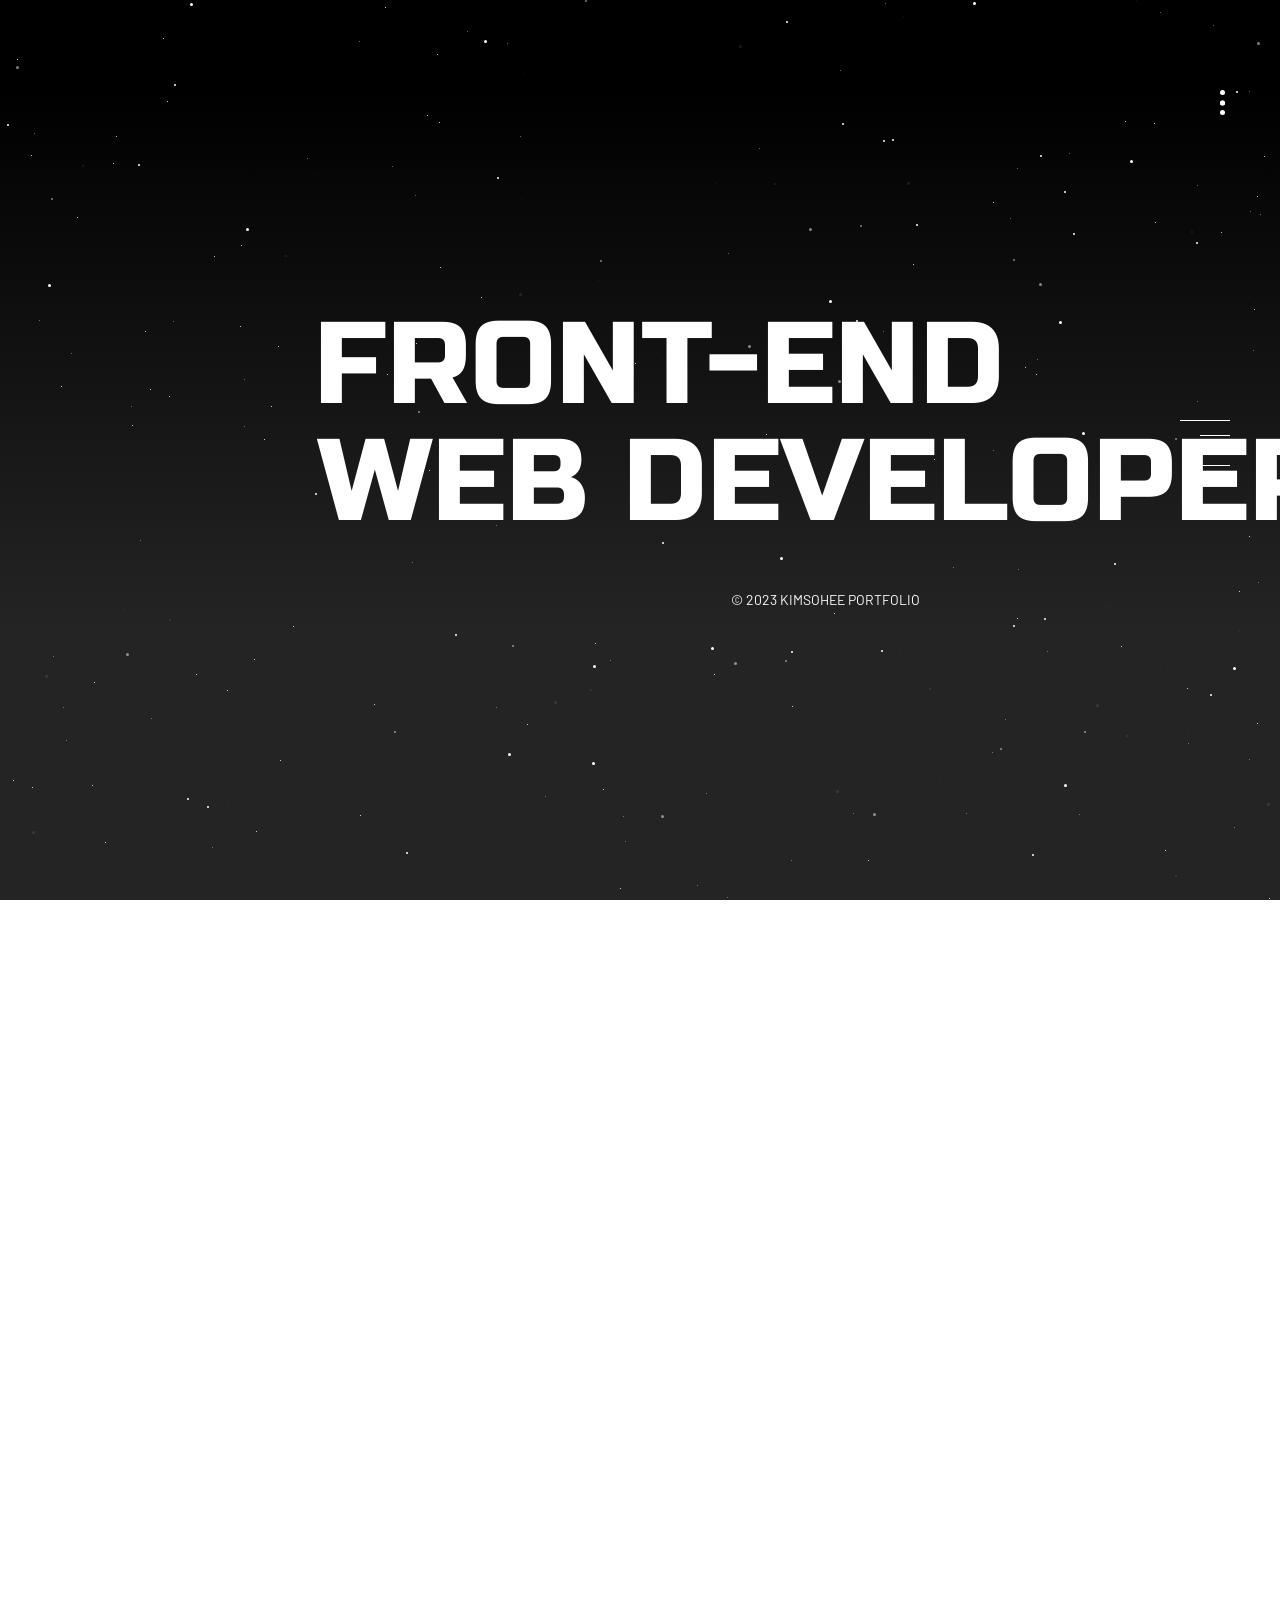
==== index.html @ bf1a57e4 "Add files via upload" ====
<!DOCTYPE html>
<html lang="ko">

<head>
    <meta charset="UTF-8">
    <meta http-equiv="X-UA-Compatible" content="IE=edge">
    <meta name="viewport" content="width=device-width, initial-scale=1.0">
    <title>김소희 포트폴리오 2023</title>

    <link rel="stylesheet" href="./css/common.css">
    <link rel="stylesheet" href="./css/slick.css">
    <link rel="stylesheet" href="./css/jquery.fullpage.min.css">
    <link rel="stylesheet" href="./css/keyframe.css">
    <link rel="stylesheet" href="./css/portfolio.css">

    <script src="./js/jquery-1.12.4.min.js"></script>
    <script src="./js/jquery.fullpage.min.js"></script>
    <script src="./js/slick.min.js"></script>
    <script src="./js/portfolio.js"></script>


</head>

<body>
    <header class="header">
        <!-- <h1><a href="#main">2023 WEB PORTFOLIO</a></h1> -->
    </header>
    <nav class="gnb">
        <ul>
            <li><a href="#main">main</a></li>
            <li><a href="#portfolio01">menu01</a></li>
            <li><a href="#portfolio02">menu02</a></li>
            <li><a href="#portfolio03">menu03</a></li>
        </ul>
    </nav>
    <div class="waveDiv animation-wave">
        <div class="wave-content-wrapper first-wave">
            <div class="wave-image first-image"
                style="background-image: url('https://www.yudiz.com/codepen/wave-animation/first-wave.png')">
            </div>
        </div>
        <div class="wave-content-wrapper second-wave">
            <div class="wave-image second-image"
                style="background-image: url('https://www.yudiz.com/codepen/wave-animation/second-wave.png')">
            </div>
        </div>
        <div class="wave-content-wrapper third-wave">
            <div class="wave-image third-image"
                style="background-image: url('https://www.yudiz.com/codepen/wave-animation/third-wave.png')">
            </div>
        </div>
    </div>
    <div class="constelacao"></div>
    <div class="lua">
        <div class="textura"></div>
    </div>

    <div class="chuvaMeteoro"></div>
    <main class="main">
        <div class="section sec01">
            <div class="box">
                <svg viewBox="0 0 1320 300">
                    <text x="37%" y="20%" dy=".35em" text-anchor="middle">
                        front-end
                    </text>
                    <text x="50%" y="60%" dy=".35em" text-anchor="middle">
                        web developer
                    </text>
                </svg>
                <div class="slogan">
                    &copy; 2023 KIMSOHEE PORTFOLIO
                </div>
            </div>
        </div>
        <div class="section pf01">
            <div class="slide pf_s">
                <div class="container">
                    <div class="b_left">
                        <div class="mokup">
                            <img src="./img/mokup01.png" alt="">
                        </div>
                        <div class="homepage">
                            <div class="case">
                                <img src="./img/posco.jpeg" alt="">
                            </div>
                        </div>
                    </div>
                    <div class="b_right">
                        <div class="desc">
                            <strong class="num_one">1</strong>
                            <h3 class="site_01">POSCOENC</h3>
                            <P>포스코건설 </P>
                            <dl>
                                <dt>TYPE</dt>
                                <dd>Standard Web</dd>
                                <dt>SKILL</dt>
                                <dd>HTML, CSS, JQUERY</dd>
                                <dt>FONT</dt>
                                <dd>Noto Sans, Roboto</dd>
                                <dt>기여도</dt>
                                <dd>개인작업 100%</dd>
                            </dl>
                        </div>
                        <div class="view">
                            <a href="http://devheee0.dothome.co.kr/" target="_blank">
                                <button> VIEW ON WEB</button></a>
                        </div>
                    </div>
                </div>
            </div>
            <div class="slide pf_s">
                <div class="container">
                    <div class="b_left">
                        <div class="mokup">
                            <img src="./img/mokup01.png" alt="">
                        </div>
                        <div class="homepage">
                            <div class="case">
                                <img src="./img/shinsegae.png" alt="">
                            </div>
                        </div>
                    </div>
                    <div class="b_right">
                        <div class="desc">
                            <strong>2</strong>
                            <h3 class="site_02">SHINSEGAE</h3>
                            <P>신세계 CENTUM CITY</P>
                            <dl>
                                <dt>TYPE</dt>
                                <dd>Standard Web</dd>
                                <dt>SKILL</dt>
                                <dd>HTML, CSS, JQUERY</dd>
                                <dt>FONT</dt>
                                <dd>Noto Sans, Roboto</dd>
                                <dt>기여도</dt>
                                <dd>개인작업 100%</dd>
                            </dl>
                        </div>
                        <div class="view">
                            <a href="https://devheee.github.io/practice05/" target="_blank">
                                <button> VIEW ON WEB</button></a>
                        </div>
                    </div>
                </div>
            </div>
            <div class="slide pf_s">
                <div class="container">
                    <div class="b_left">
                        <div class="mokup">
                            <img src="./img/mokup01.png" alt="">
                        </div>
                        <div class="homepage">
                            <div class="case">
                                <img src="./img/yupdduk.png" alt="">
                            </div>
                        </div>
                    </div>
                    <div class="b_right">
                        <div class="desc">
                            <strong>3</strong>
                            <h3 class="site_03">YUPDDUK</h3>
                            <P>엽기떡볶이</P>
                            <dl>
                                <dt>TYPE</dt>
                                <dd>Standard Web</dd>
                                <dt>SKILL</dt>
                                <dd>HTML, CSS, JQUERY</dd>
                                <dt>FONT</dt>
                                <dd>Noto Sans, Roboto</dd>
                                <dt>기여도</dt>
                                <dd>개인작업 100%</dd>
                            </dl>
                        </div>
                        <div class="view">
                            <a href="http://devheee.dothome.co.kr/" target="_blank">
                                <button> VIEW ON WEB</button></a>
                        </div>
                    </div>
                </div>
            </div>
            <div class="slide pf_s">
                <div class="container">
                    <div class="b_left">
                        <div class="mokup">
                            <img src="./img/mokup01.png" alt="">
                        </div>
                        <div class="homepage">
                            <div class="case">
                                <img src="./img/kcar.png" alt="">
                            </div>
                        </div>
                    </div>
                    <div class="b_right">
                        <div class="desc">
                            <strong>4</strong>
                            <h3 class="site_04">K-CAR</h3>
                            <P>케이카</P>
                            <dl>
                                <dt>TYPE</dt>
                                <dd>Standard Web</dd>
                                <dt>SKILL</dt>
                                <dd>HTML, CSS, JQUERY</dd>
                                <dt>FONT</dt>
                                <dd>Noto Sans, Roboto</dd>
                                <dt>기여도</dt>
                                <dd>개인작업 100%</dd>
                            </dl>
                        </div>
                        <div class="view">
                            <a href="https://devheee.github.io/practice03/" target="_blank">
                                <button> VIEW ON WEB</button></a>
                        </div>
                    </div>
                </div>
            </div>
            <div class="slide pf_s">
                <div class="container">
                    <div class="b_left">
                        <div class="mokup">
                            <img src="./img/mokup01.png" alt="">
                        </div>
                        <div class="homepage">
                            <div class="case">
                                <img src="./img/gudal.png" alt="">
                            </div>
                        </div>
                    </div>
                    <div class="b_right">
                        <div class="desc">
                            <strong>5</strong>
                            <h3 class="site_05">GUDAL</h3>
                            <P>구달</P>
                            <dl>
                                <dt>TYPE</dt>
                                <dd>Standard Web</dd>
                                <dt>SKILL</dt>
                                <dd>HTML, CSS, JQUERY</dd>
                                <dt>FONT</dt>
                                <dd>Noto Sans, Roboto</dd>
                                <dt>기여도</dt>
                                <dd>개인작업 100%</dd>
                            </dl>
                        </div>
                        <div class="view">
                            <a href="https://devheee.github.io/practice14/" target="_blank">
                                <button> VIEW ON WEB</button></a>
                        </div>
                    </div>
                </div>
            </div>

        </div>

        <div class="section sec02">
            <strong>REACT</strong>
            <div class="f_inner">
                <figure>
                    <div class="case">
                        <img src="./img/netflix.png" alt="">
                    </div>
                    <div class="itm over01">
                        <p>넷플릭스</p>
                        <dl>
                            <dt>point</dt>
                            <dd>pagination</dd><br />
                            <dt>SKILL</dt>
                            <dd>REACT</dd><br />
                            <dt>기여도</dt>
                            <dd>개인작업 100%</dd>
                        </dl>
                        <a href="https://devheee.github.io/netflix_/">VIEW ON WEB</a>
                    </div>
                </figure>
                <figure>
                    <div class="case case02">
                        <img src="./img/cosnori.png" alt="">
                    </div>
                    <div class="itm over02">
                        <p>코스노리</p>
                        <dl>
                            <dt>point</dt>
                            <dd>infinite scroll</dd><br />
                            <dt>SKILL</dt>
                            <dd>REACT</dd><br />
                            <dt>기여도</dt>
                            <dd>개인작업 100%</dd>
                        </dl>
                        <a href="https://devheee.github.io/new_shop/">VIEW ON WEB</a>
                    </div>
                </figure>
            </div>

        </div>

        <div class="section sec03">
            <div class="inner">
                <div class="left_box">
                    <div class="pic"></div>
                </div>
                <div class="right_box">
                    <div class="desc">
                        <div class="contact">
                            <strong>p</strong><span><a href="tel:">010-4758-8417</a></span>
                            <strong>m</strong><span><a href="mailto:">thgml1293@hanmail.net</a></span>

                        </div>
                        <div class="education">
                            <strong>education</strong>
                            <span>서울패션전문학교 패션비즈니스과 졸업(2013.03~2015.02)<br />
                                부산 그린컴퓨터 아카데미 프론트엔드 개발자 양성과정 수료(2022.11~2023.04)</span>
                        </div>
                        <div class="certificate">
                            <strong>certificate</strong>
                            <span>컴퓨터 그래픽스 기능사/컴퓨터활용능력 2급</span>
                        </div>
                        <div class="ability">
                            <strong>ability</strong>
                            <span>
                                WEB CODING ( HTML5 / CSS3 / JQUERY / REACT / VUE) , GIT
                                <br />ADOBE ( PHOTO SHOP / ILLUST )

                            </span>
                        </div>
                    </div>
                </div>
            </div>
        </div>

    </main>

    <footer class="footer">
        &copy; hee 2023 portfolio.
    </footer>

    <div class="cover">
        <ul>
            <li><a href="#main">2023 KIMSOHEE PORTFOLIO</a></li>
            <li><a href="#portfolio01">WORK</a></li>
            <li><a href="#portfolio02">WORK_react</a></li>
            <li><a href="#portfolio03">introduce</a></li>
        </ul>
    </div>

    <div class="mopen">
        <button>open</button>
    </div>

    <div class="toTop">
        <a href="#main"></a>
    </div>
</body>

</html>
---- css/common.css ----
@import url(./font.css);
@import url(./reset.css);

.gnb {
    position: fixed;
    inset: 50% 50px auto auto;
    transform: translate(0, -40px);
    z-index: 9999;

    width: 100px;
}

.gnb li {
    font-size: 0;
}

.gnb li a {
    position: relative;
    display: block;
    height: 10px;
    margin: 5px 0;
}

.gnb li a::before {
    content: "";
    position: absolute;
    inset: 50% 0 auto auto;
    height: 1px;
    width: 30px;
    background: #fff;
    transition: 0.5s;
}


.gnb li.on a::before {
    width: 50px;
}

.toTop {
    position: fixed;
    inset: auto 50px 50px auto;
    z-index: 999;
    width: 100px;
    height: 100px;
    cursor: pointer;
}

.mopen {
    position: fixed;
    inset: 85px 50px auto auto;
    z-index: 999;

    width: 15px;
    height: 35px;
    cursor: pointer;

}

.mopen::before,
.mopen::after {
    content: "";
    position: absolute;
    background: #fff;
    height: 5px;
    border-radius: 50%;
}

.mopen::before {
    inset: 5px 5px auto 5px;
}

.mopen::after {
    inset: auto 5px 5px 5px;
}

.mopen button {
    font-size: 0;
    border: none;
    outline: none;
    background: transparent;
}



.mopen button::before,
.mopen button::after {
    content: "";
    position: absolute;
    inset: 50% 5px auto 5px;
    transform: translate(0, -50%);
    background: #fff;
    height: 5px;
    border-radius: 50%;
    transition: 0.5s;
}


.mopen.on::before,
.mopen.on::after {
    opacity: 0;
    transition: 0.5s;
}


.mopen.on button::before {
    border-radius: 0;
    width: 30px;
    transform: translate(-50%, -150%) rotate(45deg);
    transition: 0.5s;
    cursor: pointer;
}

.mopen.on button::after {
    border-radius: 0;
    width: 30px;
    transform: translate(-50%, -150%) rotate(-45deg);
    transition: 0.5s;
    cursor: pointer;
}
---- css/keyframe.css ----
/* css animation */
.waveDiv {
    position: fixed;
    overflow: hidden;
    margin: auto;
    top: 0;
    right: 0;
    bottom: 0;
    left: 0;
    z-index: -999;
}

.wave-content-wrapper {
    height: 100%;
    width: 100%;
    position: fixed;
    inset: 0 0 0 0;
    overflow: hidden;
    bottom: -1px;
    background-image: linear-gradient(to top, #242424 30%, #000 90%);
}

.first-wave {
    z-index: 3;
    opacity: 0.5;
}

.second-wave {
    z-index: 2;
    opacity: 0.75;
}

.third-wave {
    z-index: 1;
}

.wave-image {
    width: 200%;
    height: 100%;
    position: fixed;
    left: 0;
    background-repeat: repeat no-repeat;
    background-position: 0 bottom;
    transform-origin: center bottom;
}

.first-image {
    background-size: 50% 100px;
}

.animation-wave .first-image {
    animation: move-wave 3s;
    -webkit-animation: move-wave 3s;
    -webkit-animation-delay: 2s;
    animation-delay: 2s;
}

.second-image {
    background-size: 50% 120px;
}

.animation-wave .second-image {
    animation: waves 10s linear infinite;
}

.third-image {
    background-size: 50% 140px;
}

.animation-wave .third-image {
    animation: waves 15s linear infinite;
}

@keyframes waves {
    0% {
        transform: translateX(0) scaleY(1);
    }

    50% {
        transform: translateX(-25%) scaleY(0.55);
    }

    100% {
        transform: translateX(-50%) scaleY(1);
    }
}


svg {
    font-family: 'Russo One', sans-serif;
    position: absolute;
    width: 100%;
    height: 100%;
}

svg text {
    text-transform: uppercase;
    animation: stroke 5s forwards alternate;
    stroke-width: 2;
    stroke: #365fa0;
    font-size: 120px;
}

@keyframes stroke {
    0% {
        fill: rgba(72, 138, 20, 0);
        stroke: #ddd;
        stroke-dashoffset: 25%;
        stroke-dasharray: 0 50%;
        stroke-width: 2;
    }

    70% {
        fill: rgba(72, 138, 20, 0);
        stroke: #ddd;
    }

    80% {
        fill: rgba(72, 138, 20, 0);
        stroke: #f9f9f9;
        stroke-width: 3;
    }

    100% {
        fill: #fff;
        stroke: rgba(54, 95, 160, 0);
        stroke-dashoffset: -25%;
        stroke-dasharray: 50% 0;
        stroke-width: 0;
    }
}

.constelacao {
    position: absolute;
    left: 0;
    top: 0;
    width: 100%;
    height: 100%;
    animation: rotate 600s infinite linear;
}

.estrela {
    background-color: white;
    border-radius: 50%;
    position: absolute;
    animation-name: estrela;
    animation-timing-function: linear;
    animation-iteration-count: infinite;
}

.estrela.style1 {
    animation-duration: 0.5s;
    animation-name: estrela;
}

.estrela.style2 {
    animation-duration: 1s;
    animation-name: estrela;
}

.estrela.style3 {
    animation-duration: 1.5s;
    animation-name: estrela;
}

.estrela.style4 {
    animation-duration: 2s;
    animation-name: estrelaDestacada;
}

.estrela.tam1 {
    width: 1px;
    height: 1px;
}

.estrela.tam2 {
    width: 2px;
    height: 2px;
}

.estrela.tam3 {
    width: 3px;
    height: 3px;
}

.estrela.opacity1 {
    opacity: 1;
}

.estrela.opacity2 {
    opacity: .5;
}

.estrela.opacity3 {
    opacity: .1;
}

.meteoro {
    position: absolute;
    background-color: #fff;
    width: 2px;
    height: 2px;
    border-radius: 50%;
    transform: rotate(-35deg);
    animation-timing-function: linear;
    animation-iteration-count: infinite;
    animation-duration: 1s;
}

.meteoro:before {
    content: "";
    display: inline-block;
    vertical-align: middle;
    margin-right: 10px;
    width: 0;
    height: 0;
    border-top: 1px solid transparent;
    border-bottom: 1px solid transparent;
    border-left: 85px solid white;
    position: absolute;
    left: 2px;
    top: 0;
}

.meteoro.style1 {
    animation-name: meteoroStyle1;
}

.meteoro.style2 {
    animation-name: meteoroStyle2;
}

.meteoro.style3 {
    animation-name: meteoroStyle3;
}

.meteoro.style4 {
    animation-name: meteoroStyle4;
}

@keyframes escurecer {
    0% {
        top: 0;
    }

    100% {
        top: 100%;
    }
}

@keyframes estrela {
    0% {
        box-shadow: 0 0 10px 0px rgba(255, 255, 255, 0.05);
    }

    50% {
        box-shadow: 0 0 10px 2px rgba(255, 255, 255, 0.4);
    }

    100% {
        box-shadow: 0 0 10px 0px rgba(255, 255, 255, 0.05);
    }
}

@keyframes estrelaDestacada {
    0% {
        background-color: #FFFFFF;
        box-shadow: 0 0 10px 0px rgba(255, 255, 255, 1);
    }

    20% {
        background-color: #FFC4C4;
        box-shadow: 0 0 10px 0px rgb(255, 196, 196, 1);
    }

    80% {
        background-color: #C4CFFF;
        box-shadow: 0 0 10px 0px rgb(196, 207, 255, 1);
    }

    100% {
        background-color: #FFFFFF;
        box-shadow: 0 0 10px 0px rgba(255, 255, 255, 0.2);
    }
}

@keyframes meteoroStyle1 {
    0% {
        opacity: 0;
        right: 300px;
        top: 100px;
    }

    30% {
        opacity: .3;
    }

    60% {
        opacity: .3;
    }

    100% {
        opacity: 0;
        right: 1000px;
        top: 600px;
    }
}

@keyframes meteoroStyle2 {
    0% {
        opacity: 0;
        right: 700px;
        top: 100px;
    }

    30% {
        opacity: 1;
    }

    60% {
        opacity: 1;
    }

    100% {
        opacity: 0;
        right: 1400px;
        top: 600px;
    }
}

@keyframes meteoroStyle3 {
    0% {
        opacity: 0;
        right: 300px;
        top: 300px;
    }

    30% {
        opacity: 1;
    }

    60% {
        opacity: 1;
    }

    100% {
        opacity: 0;
        right: 1000px;
        top: 800px;
    }
}

@keyframes meteoroStyle4 {
    0% {
        opacity: 0;
        right: 700px;
        top: 300px;
    }

    30% {
        opacity: 1;
    }

    60% {
        opacity: 1;
    }

    100% {
        opacity: 0;
        right: 1400px;
        top: 800px;
    }
}

@keyframes lua {
    0% {
        box-shadow: 0 0 160px 0px #fff, 0 0 30px -4px #fff, 0 0 8px 2px rgba(255, 255, 255, 0.26);
    }

    50% {
        box-shadow: 0 0 80px 0px #fff, 0 0 30px -4px #fff, 0 0 8px 2px rgba(255, 255, 255, 0.26);
    }

    100% {
        box-shadow: 0 0 160px 0px #fff, 0 0 30px -4px #fff, 0 0 8px 2px rgba(255, 255, 255, 0.26);
    }
}

@keyframes rotate {
    0% {
        -webkit-transform: rotate(0deg);
    }

    100% {
        -webkit-transform: rotate(360deg);
    }
}

/* 끝 */
---- css/portfolio.css ----
.slogan {
    color: #f9f9f9;
    font-size: 14px;
    margin: 300px 0 0 0;
    font-family: 'Barlow', sans-serif;
    z-index: 9999;
}

.f_inner {
    display: flex;
    gap: 100px;
    width: 1600px;
    margin: 0 auto;
}

.f_inner>* {
    flex: 1;
    display: flex;
    justify-content: center;
    align-items: center;
}

.box {
    display: flex;
    align-items: center;
    justify-content: center;
    margin: 0 auto;
    width: 1650px;
    height: 800px;
}



.container {
    position: relative;
    width: 1650px;
    margin: 0 auto;
    height: 700px;
}

.container::after {
    content: "";
    position: absolute;
    top: 46%;
    width: 100%;
    height: 1px;
    background: rgba(255, 255, 255, 0.5);
    z-index: -2;
}

.container .b_left .mokup img {
    position: absolute;
    top: 50%;
    left: 100px;
    transform: translate(0, -50%);
    width: 900px;


}

.container .b_left .homepage {
    position: absolute;
    top: 100px;
    left: 190px;
    width: 710px;
    height: 470px;
    overflow: hidden;
    border: 1px solid #ddd;
}

.container .b_left .homepage .case {
    transform: translate(0, 0);
}

.container .b_left .homepage:hover .case {
    transform: translate(0, calc(-100% + 467px));
    transition: 5s;
}


.container .b_right {
    color: #f9f9f9;
    position: absolute;
    inset: 28% auto auto 65%;
    width: 100%;
}

.container .b_right .desc {
    position: relative;
}



.container .b_right .desc strong {
    font-family: 'Righteous', cursive;

    position: absolute;
    top: -60px;
    right: 1040px;
    font-size: 500px;
    font-weight: 700;
    -webkit-text-stroke: 1px #fff;
    color: rgba(255, 255, 255, 0.1);
    z-index: 99999;
}

/* .container .b_right .desc .num_one::before {
    content: "";
    position: absolute;
    width: 60px;
    height: 60px;
    border-radius: 50%;
    bottom: -15px;
    left: -3px;
    background-color: rgba(255, 255, 255, 0.4);
    box-shadow: 0 0 10px #222;
    z-index: -1;
}

.container .b_right .desc strong::before {
    content: "";
    position: absolute;
    width: 60px;
    height: 60px;
    border-radius: 50%;
    bottom: -15px;
    left: 8px;
    background-color: rgba(255, 255, 255, 0.4);
    box-shadow: 0 0 10px #222;
    z-index: -1;
} */


.container .b_right .desc h3 {
    position: relative;
    font-size: 55px;
    font-weight: 700;
    margin: 0 0 30px 0;
    z-index: 9999;
    color: #f9f9f9;
    text-shadow: 0 0 10px #444;
}

.container .b_right .desc h3::before {
    content: "";
    position: absolute;
    bottom: -10px;
    background: rgba(255, 255, 255, 0.1);
    z-index: -9;
    width: 320px;
    height: 20px;
}

/* .container .b_right .desc .site_01::after {
    content: "";
    position: absolute;
    top: -30px;
    left: -138px;
    border: 10px solid #000988;
    border-right: 10px solid transparent;
    height: 0;
    width: 15px;
    z-index: -999;
}

.container .b_right .desc .site_02::after {
    content: "";
    position: absolute;
    top: -30px;
    left: -138px;
    border: 10px solid #d12f3a;
    border-right: 10px solid transparent;
    height: 0;
    width: 20px;
    z-index: -999;
}

.container .b_right .desc .site_03::after {
    content: "";
    position: absolute;
    top: -30px;
    left: -138px;
    border: 10px solid #8c6239;
    border-right: 10px solid transparent;
    height: 0;
    width: 20px;
    z-index: -999;
}

.container .b_right .desc .site_04::after {
    content: "";
    position: absolute;
    top: -30px;
    left: -138px;
    border: 10px solid #999;
    border-right: 10px solid transparent;
    height: 0;
    width: 20px;
    z-index: -999;
}

.container .b_right .desc .site_05::after {
    content: "";
    position: absolute;
    top: -30px;
    left: -138px;
    border: 10px solid #e6cb01;
    border-right: 10px solid transparent;
    height: 0;
    width: 20px;
    z-index: -999;
} */

.container .b_right .desc p {
    font-family: 'SUIT-Regular';
    font-size: 15px;
    font-weight: 500;
    margin: 0 0 50px 0;
    line-height: 1.3;
}

.container .b_right .desc dt {
    font-family: 'TheJamsil5Bold';
    float: left;
    margin: 0 0 12px 0;
    width: 100px;
    font-size: 14px;
    font-weight: 700;
}

.container .b_right .desc dd {
    font-size: 14px;
    margin: 0 0 12px 0;
    font-weight: 300;
}


.container .b_right button {
    color: #f9f9f9;
    border: 1px solid #f9f9f9;
    background: transparent;
    padding: 10px 20px;
    margin: 30px 0 0 0;
    cursor: pointer;
    font-size: 15px;
}

.container .b_right button:hover {
    background: url(../img/raster@2x.png) rgba(255, 255, 255, 0.3);
    transition: 0.5s;
}




/* */

.sec02 strong {
    font-family: 'Russo One', sans-serif;
    position: absolute;
    top: 60px;
    left: 165px;
    font-size: 100px;
    font-weight: 700;
    color: #f9f9f9;
    text-shadow: 0 0 10px #111;
    border-bottom: 1px solid #fff;
}

.f_inner {
    display: flex;
    gap: 30px;
}

.f_inner figure .case {
    position: relative;
    overflow: hidden;
    flex: 1;
    height: 550px;
    width: 400px;
}



.f_inner figure .case img {
    width: 100%;
    height: 100%;
    object-fit: cover;
    object-position: top;
    border-radius: 10px;
    filter: grayscale(0.5);

}

.f_inner figure .case02 img {
    object-fit: cover;
    object-position: left;
}

.f_inner figure:hover .case::after {
    content: "";
    position: absolute;
    inset: 0 0 0 0;
    width: 100%;
    height: 100%;
    background: rgba(0, 0, 0, 0.7);
    opacity: 1;
    z-index: 9999;

    border-radius: 10px;
}

.f_inner figure .over01 {
    position: absolute;
    top: 28%;
    left: 260px;
    font-size: 20px;
    color: #fff;
    visibility: hidden;

    font-family: 'SUIT-Regular';
    border: 1px solid #f9f9f9;
    padding: 100px 200px;
}

.f_inner figure .over02 {
    position: absolute;
    top: 28%;
    right: 250px;
    font-size: 20px;
    color: #fff;
    visibility: hidden;

    font-family: 'SUIT-Regular';
    border: 1px solid #f9f9f9;
    padding: 100px 200px;
}

.f_inner figure:hover .over01 {
    visibility: visible;
    z-index: 9999;
}

.f_inner figure:hover .over02 {
    visibility: visible;
    z-index: 9999;
}

.f_inner figure .itm {
    display: flex;
    flex-direction: column;
    align-items: center;
    justify-content: center;
}

.f_inner figure:hover .itm a {
    border: 1px solid #f9f9f9;
    color: #f9f9f9;
    padding: 10px 20px;
    outline: none;
    background: transparent;
    margin: 30px 0 0 0;
}

.f_inner figure:hover .itm a:hover {
    background: url(../img/raster@2x.png) rgba(255, 255, 255, 0.3);
    transition: 0.5s;
}

.f_inner figure:hover .itm p {
    font-size: 30px;
    margin: 0 0 40px 0;
}

.f_inner figure:hover .itm dt {
    font-size: 17px;
    font-weight: 700;
    float: left;
    margin: 0 0 10px 0;
    width: 100px;
}

.f_inner figure:hover .itm dd {
    font-size: 17px;
    font-weight: 300;
    margin: 0 0 10px 0;
    float: left;
}


/*  */
.sec03 .inner {
    font-family: 'SUIT-Regular';
    display: flex;
}

.sec03 .inner>* {
    flex: 1;
}

.sec03 .right_box {
    color: #f9f9f9;
    line-height: 1.3;
}

.sec03 .right_box div {
    margin: 0 0 40px 0;
}

.sec03 .right_box .desc strong {
    position: relative;
    display: block;
    text-transform: uppercase;
    font-size: 20px;
    margin: 0 0 10px 0;
}

.sec03 .right_box .desc strong::after {
    content: "";
    position: absolute;
    bottom: 0;
    left: 0;
    width: 150px;
    height: 1px;
    background: #f9f9f9;
}

.right_box .desc .contact {
    margin: 0 0 20px 0;
}

.right_box .desc .contact strong {
    position: relative;
    display: inline-block;
    margin: 0 20px 0 0;
}

.right_box .desc .contact strong::after {
    content: "";
    position: absolute;
    top: 50%;
    left: 50%;
    transform: translate(-50%, -50%);
    width: 25px;
    height: 25px;
    background: #999;
    border-radius: 50%;
    z-index: -2;

}

.right_box .desc .contact span {
    margin: 0 20px 0 0;
}

/*  */

.cover {
    position: fixed;
    inset: 0 0 auto 0;
    background: #999;
    color: #ddd;
    z-index: 998;

    display: flex;
    justify-content: center;
    align-items: center;

    /* display: none; */
    height: 0;
    overflow: hidden;
    transition: 1s;
    font-family: 'SUIT-Regular';
}

.cover.on {
    height: 100vh;
}

.cover ul {
    height: 100vh;
    margin-top: 30%;
    /* transform: translate(140%, 20%); */
}

.cover ul li {
    list-style: square;
    font-size: 70px;
    font-weight: 700;
    margin: 0 0 20px 0;
}

.cover ul li:hover {
    color: #002029;
    transition: 1s;
}
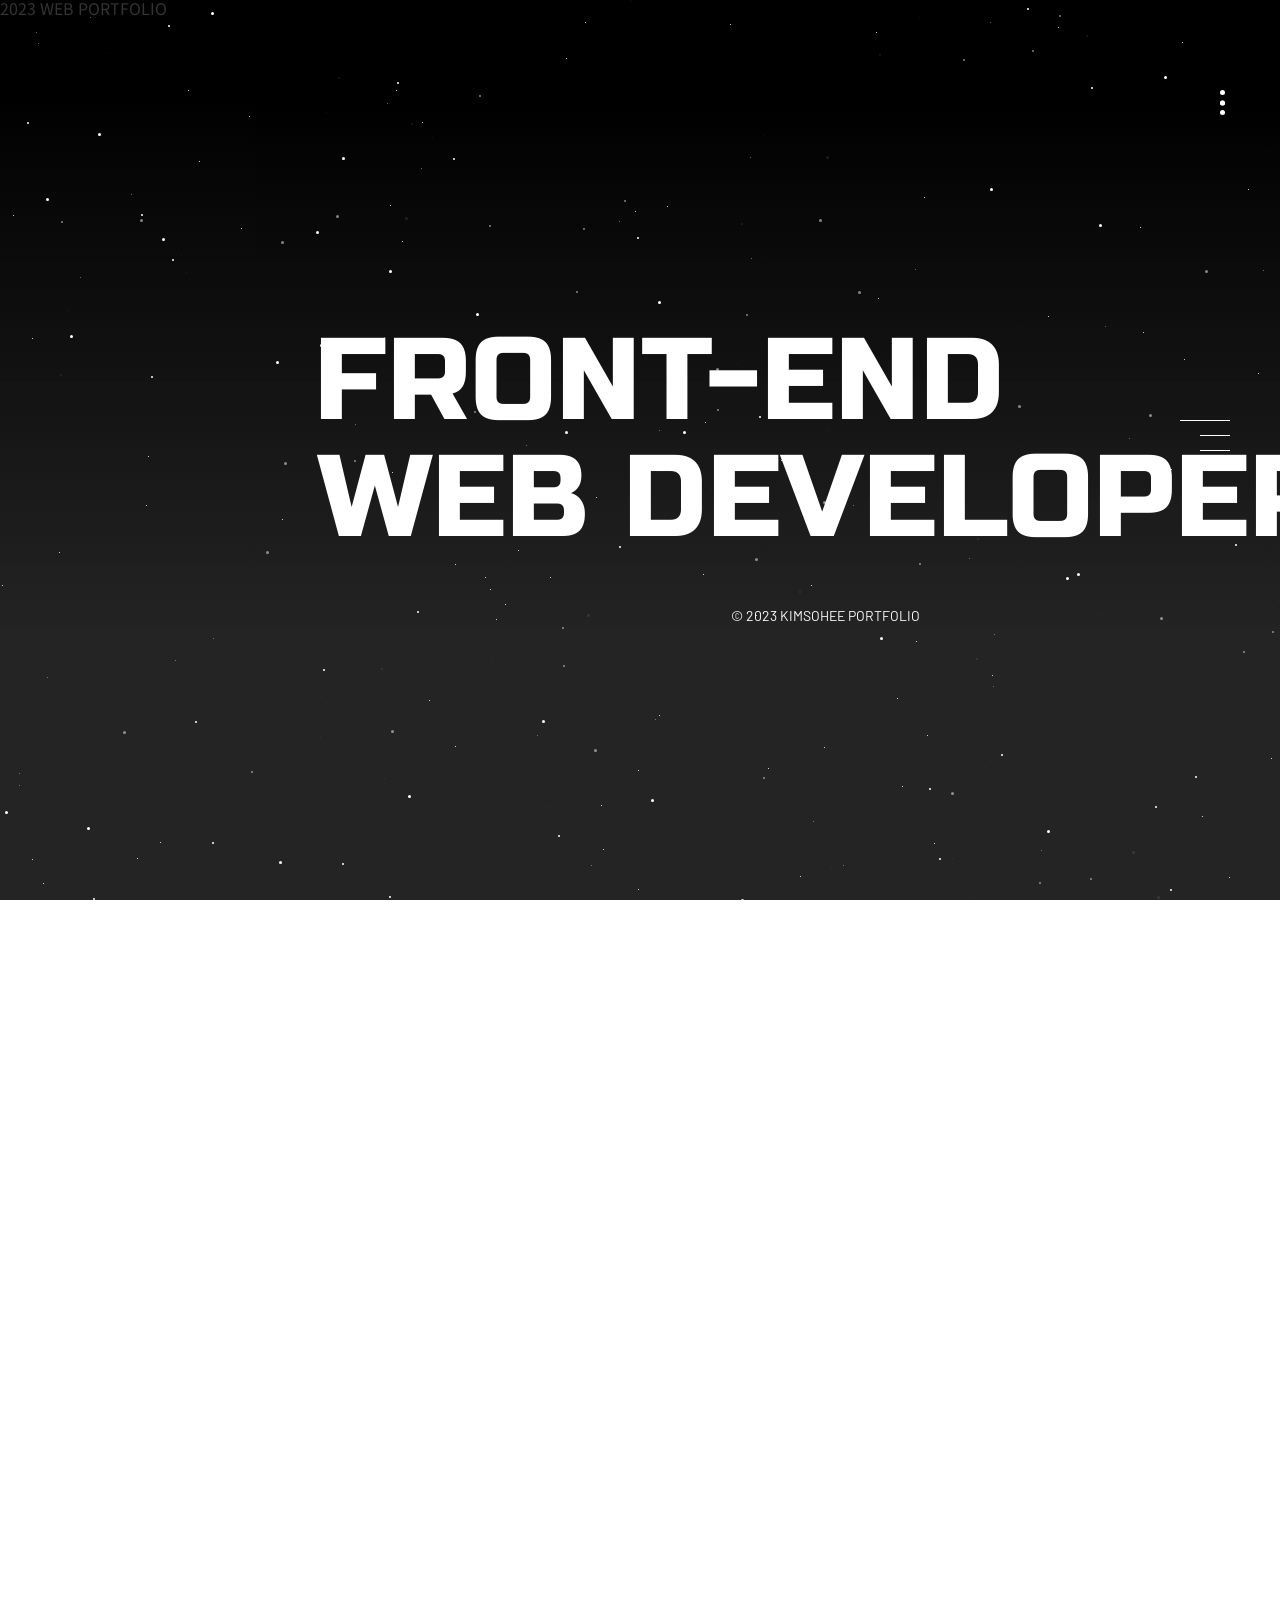
==== commit b7411130: "Add files via upload" ====
--- a/index.html
+++ b/index.html
@@ -23,7 +23,7 @@
 
 <body>
     <header class="header">
-        <!-- <h1><a href="#main">2023 WEB PORTFOLIO</a></h1> -->
+        <h1><a href="#main">2023 WEB PORTFOLIO</a></h1>
     </header>
     <nav class="gnb">
         <ul>
@@ -88,6 +88,76 @@
                     <div class="b_right">
                         <div class="desc">
                             <strong class="num_one">1</strong>
+                            <h3 class="site_01">NETFLIX</h3>
+                            <P>넷플릭스 </P>
+                            <dl>
+                                <dt>TYPE</dt>
+                                <dd>Standard Web</dd>
+                                <dt>SKILL</dt>
+                                <dd>HTML, CSS, JQUERY</dd>
+                                <dt>FONT</dt>
+                                <dd>Noto Sans, Roboto</dd>
+                                <dt>기여도</dt>
+                                <dd>개인작업 100%</dd>
+                            </dl>
+                        </div>
+                        <div class="view">
+                            <a href="https://devheee.github.io/netflix_/" target="_blank">
+                                <button> VIEW ON WEB</button></a>
+                        </div>
+                    </div>
+                </div>
+            </div>
+            <div class="slide pf_s">
+                <div class="container">
+                    <div class="b_left">
+                        <div class="mokup">
+                            <img src="./img/mokup01.png" alt="">
+                        </div>
+                        <div class="homepage">
+                            <div class="case">
+                                <img src="./img/posco.jpeg" alt="">
+                            </div>
+                        </div>
+                    </div>
+                    <div class="b_right">
+                        <div class="desc">
+                            <strong class="num_one">2</strong>
+                            <h3 class="site_01">COSNORI</h3>
+                            <P>코스노리</P>
+                            <dl>
+                                <dt>TYPE</dt>
+                                <dd>Standard Web</dd>
+                                <dt>SKILL</dt>
+                                <dd>HTML, CSS, JQUERY</dd>
+                                <dt>FONT</dt>
+                                <dd>Noto Sans, Roboto</dd>
+                                <dt>기여도</dt>
+                                <dd>개인작업 100%</dd>
+                            </dl>
+                        </div>
+                        <div class="view">
+                            <a href="https://devheee.github.io/new_shop/" target="_blank">
+                                <button> VIEW ON WEB</button></a>
+                        </div>
+                    </div>
+                </div>
+            </div>
+            <div class="slide pf_s">
+                <div class="container">
+                    <div class="b_left">
+                        <div class="mokup">
+                            <img src="./img/mokup01.png" alt="">
+                        </div>
+                        <div class="homepage">
+                            <div class="case">
+                                <img src="./img/posco.jpeg" alt="">
+                            </div>
+                        </div>
+                    </div>
+                    <div class="b_right">
+                        <div class="desc">
+                            <strong class="num_one">1</strong>
                             <h3 class="site_01">POSCOENC</h3>
                             <P>포스코건설 </P>
                             <dl>
@@ -251,7 +321,7 @@
 
         </div>
 
-        <div class="section sec02">
+        <!-- <div class="section sec02">
             <strong>REACT</strong>
             <div class="f_inner">
                 <figure>
@@ -290,7 +360,7 @@
                 </figure>
             </div>
 
-        </div>
+        </div> -->
 
         <div class="section sec03">
             <div class="inner">
--- a/css/portfolio.css
+++ b/css/portfolio.css
@@ -44,7 +44,7 @@
     top: 46%;
     width: 100%;
     height: 1px;
-    background: rgba(255, 255, 255, 0.5);
+    background: rgba(255, 255, 255, 0.3);
     z-index: -2;
 }
 
@@ -95,7 +95,7 @@
     font-family: 'Righteous', cursive;
 
     position: absolute;
-    top: -60px;
+    top: 150px;
     right: 1040px;
     font-size: 500px;
     font-weight: 700;
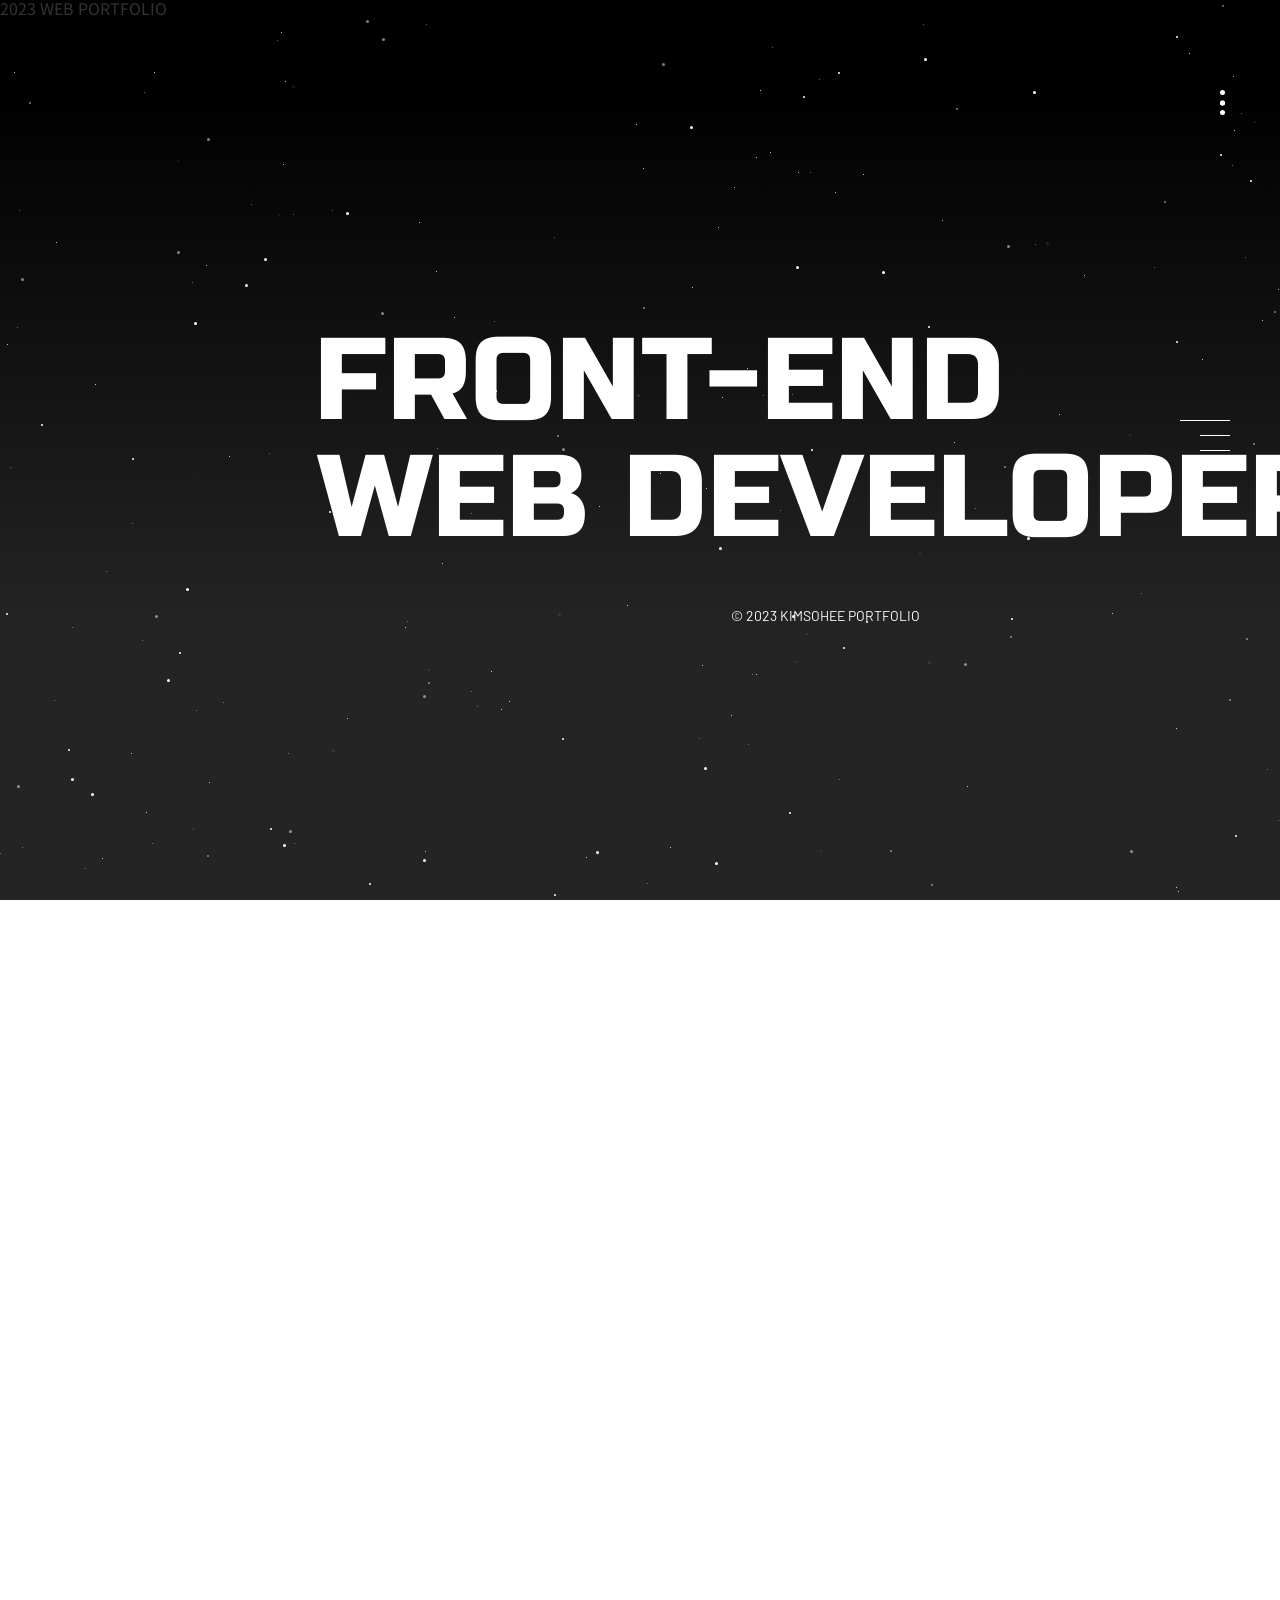
==== commit f22cf39a: "0419" ====
--- a/index.html
+++ b/index.html
@@ -81,7 +81,7 @@
                         </div>
                         <div class="homepage">
                             <div class="case">
-                                <img src="./img/posco.jpeg" alt="">
+                                <img src="./img/netflix.png" alt="">
                             </div>
                         </div>
                     </div>
@@ -89,7 +89,11 @@
                         <div class="desc">
                             <strong class="num_one">1</strong>
                             <h3 class="site_01">NETFLIX</h3>
-                            <P>넷플릭스 </P>
+                            <P>처음 메인페이지에서 시작하기 버튼을 누르면 영화 사이트로 이동이 가능하며<br /> react axios를 사용하여 api를 가져와 사이트를
+                                제작하였고<br />
+                                검색기능과 장르별
+                                카테고리 구분이 가능하며 pagenation으로
+                                구현하였습니다.</P>
                             <dl>
                                 <dt>TYPE</dt>
                                 <dd>Standard Web</dd>
@@ -123,8 +127,10 @@
                     <div class="b_right">
                         <div class="desc">
                             <strong class="num_one">2</strong>
-                            <h3 class="site_01">COSNORI</h3>
-                            <P>코스노리</P>
+                            <h3>COSNORI</h3>
+                            <P class="site_02">react fullpage로 제작하였으며 검색기능과 제품별 카테고리 구분이 가능하며<br /> 카테고리 내 제품은 infinite
+                                scroll로 구현하였습니다.
+                            </P>
                             <dl>
                                 <dt>TYPE</dt>
                                 <dd>Standard Web</dd>
@@ -151,28 +157,100 @@
                         </div>
                         <div class="homepage">
                             <div class="case">
+                                <img src="./img/gudal.png" alt="">
+                            </div>
+                        </div>
+                    </div>
+                    <div class="b_right">
+                        <div class="desc">
+                            <strong class="num_one">3</strong>
+                            <h3 class="site_01">GOODAL</h3>
+                            <P>react fullpage로 제작하였으며 iframe으로 vimeo 비디오를 삽입하였고<br /> shop 메뉴에 서브페이지를 구현하였습니다. </P>
+                            <dl>
+                                <dt>TYPE</dt>
+                                <dd>Standard Web</dd>
+                                <dt>SKILL</dt>
+                                <dd>HTML, CSS, JQUERY</dd>
+                                <dt>FONT</dt>
+                                <dd>Noto Sans, Roboto</dd>
+                                <dt>기여도</dt>
+                                <dd>개인작업 100%</dd>
+                            </dl>
+                        </div>
+                        <div class="view">
+                            <a href="https://devheee.github.io/practice14/" target="_blank">
+                                <button> VIEW ON WEB</button></a>
+                        </div>
+                    </div>
+                </div>
+            </div>
+            <div class="slide pf_s">
+                <div class="container">
+                    <div class="b_left">
+                        <div class="mokup">
+                            <img src="./img/mokup01.png" alt="">
+                        </div>
+                        <div class="homepage">
+                            <div class="case">
+                                <img src="./img/yupdduk.png" alt="">
+                            </div>
+                        </div>
+                    </div>
+                    <div class="b_right">
+                        <div class="desc">
+                            <strong>4</strong>
+                            <h3 class="site_03">YUPDDUK</h3>
+                            <P>그누보드 테마 변경으로 메인 외에 공지사항, 이벤트 페이지를 구현하였으며<br /> 기존 갤러리는 이벤트 페이지로 변경하여 작업하였습니다.</P>
+                            <dl>
+                                <dt>TYPE</dt>
+                                <dd>Standard Web</dd>
+                                <dt>SKILL</dt>
+                                <dd>HTML, CSS, JQUERY</dd>
+                                <dt>FONT</dt>
+                                <dd>Noto Sans, Roboto</dd>
+                                <dt>기여도</dt>
+                                <dd>개인작업 100%</dd>
+                            </dl>
+                        </div>
+                        <div class="view">
+                            <a href="http://devheee.dothome.co.kr/" target="_blank">
+                                <button> VIEW ON WEB</button></a>
+                        </div>
+                    </div>
+                </div>
+            </div>
+            <div class="slide pf_s">
+                <div class="container">
+                    <div class="b_left">
+                        <div class="mokup">
+                            <img src="./img/mokup01.png" alt="">
+                        </div>
+                        <div class="homepage">
+                            <div class="case">
                                 <img src="./img/posco.jpeg" alt="">
                             </div>
                         </div>
                     </div>
                     <div class="b_right">
                         <div class="desc">
-                            <strong class="num_one">1</strong>
-                            <h3 class="site_01">POSCOENC</h3>
-                            <P>포스코건설 </P>
-                            <dl>
-                                <dt>TYPE</dt>
-                                <dd>Standard Web</dd>
-                                <dt>SKILL</dt>
-                                <dd>HTML, CSS, JQUERY</dd>
-                                <dt>FONT</dt>
-                                <dd>Noto Sans, Roboto</dd>
-                                <dt>기여도</dt>
-                                <dd>개인작업 100%</dd>
-                            </dl>
-                        </div>
-                        <div class="view">
-                            <a href="http://devheee0.dothome.co.kr/" target="_blank">
+                            <strong class="num_one">5</strong>
+                            <h3>POSCO</h3>
+                            <P class="site_02">그누보드 테마변경으로 메인 외에 서브페이지를 구현하였으며 사이트 내 slide는 모두 slick으로 제작하였습니다.
+
+                            </P>
+                            <dl>
+                                <dt>TYPE</dt>
+                                <dd>Standard Web</dd>
+                                <dt>SKILL</dt>
+                                <dd>HTML, CSS, JQUERY</dd>
+                                <dt>FONT</dt>
+                                <dd>Noto Sans, Roboto</dd>
+                                <dt>기여도</dt>
+                                <dd>개인작업 100%</dd>
+                            </dl>
+                        </div>
+                        <div class="view">
+                            <a href="https://devheee.github.io/new_shop/" target="_blank">
                                 <button> VIEW ON WEB</button></a>
                         </div>
                     </div>
@@ -192,57 +270,22 @@
                     </div>
                     <div class="b_right">
                         <div class="desc">
-                            <strong>2</strong>
-                            <h3 class="site_02">SHINSEGAE</h3>
-                            <P>신세계 CENTUM CITY</P>
-                            <dl>
-                                <dt>TYPE</dt>
-                                <dd>Standard Web</dd>
-                                <dt>SKILL</dt>
-                                <dd>HTML, CSS, JQUERY</dd>
-                                <dt>FONT</dt>
-                                <dd>Noto Sans, Roboto</dd>
-                                <dt>기여도</dt>
-                                <dd>개인작업 100%</dd>
-                            </dl>
-                        </div>
-                        <div class="view">
-                            <a href="https://devheee.github.io/practice05/" target="_blank">
-                                <button> VIEW ON WEB</button></a>
-                        </div>
-                    </div>
-                </div>
-            </div>
-            <div class="slide pf_s">
-                <div class="container">
-                    <div class="b_left">
-                        <div class="mokup">
-                            <img src="./img/mokup01.png" alt="">
-                        </div>
-                        <div class="homepage">
-                            <div class="case">
-                                <img src="./img/yupdduk.png" alt="">
-                            </div>
-                        </div>
-                    </div>
-                    <div class="b_right">
-                        <div class="desc">
-                            <strong>3</strong>
-                            <h3 class="site_03">YUPDDUK</h3>
-                            <P>엽기떡볶이</P>
-                            <dl>
-                                <dt>TYPE</dt>
-                                <dd>Standard Web</dd>
-                                <dt>SKILL</dt>
-                                <dd>HTML, CSS, JQUERY</dd>
-                                <dt>FONT</dt>
-                                <dd>Noto Sans, Roboto</dd>
-                                <dt>기여도</dt>
-                                <dd>개인작업 100%</dd>
-                            </dl>
-                        </div>
-                        <div class="view">
-                            <a href="http://devheee.dothome.co.kr/" target="_blank">
+                            <strong>6</strong>
+                            <h3 class="site_05">SHINSEGAE</h3>
+                            <P>AOS로 스크롤 이벤트를 구현하였으며 scroll down은 keyframe을 사용하였고 사이트 내 slide는 모두 slick으로 제작하였습니다.</P>
+                            <dl>
+                                <dt>TYPE</dt>
+                                <dd>Standard Web</dd>
+                                <dt>SKILL</dt>
+                                <dd>HTML, CSS, JQUERY</dd>
+                                <dt>FONT</dt>
+                                <dd>Noto Sans, Roboto</dd>
+                                <dt>기여도</dt>
+                                <dd>개인작업 100%</dd>
+                            </dl>
+                        </div>
+                        <div class="view">
+                            <a href="https://devheee.github.io/practice14/" target="_blank">
                                 <button> VIEW ON WEB</button></a>
                         </div>
                     </div>
@@ -262,9 +305,9 @@
                     </div>
                     <div class="b_right">
                         <div class="desc">
-                            <strong>4</strong>
+                            <strong>7</strong>
                             <h3 class="site_04">K-CAR</h3>
-                            <P>케이카</P>
+                            <P>jquery로 tabmenu를 구현하였으며 사이트 내 slide는 모두 slick으로 제작하였습니다.</P>
                             <dl>
                                 <dt>TYPE</dt>
                                 <dd>Standard Web</dd>
@@ -283,41 +326,7 @@
                     </div>
                 </div>
             </div>
-            <div class="slide pf_s">
-                <div class="container">
-                    <div class="b_left">
-                        <div class="mokup">
-                            <img src="./img/mokup01.png" alt="">
-                        </div>
-                        <div class="homepage">
-                            <div class="case">
-                                <img src="./img/gudal.png" alt="">
-                            </div>
-                        </div>
-                    </div>
-                    <div class="b_right">
-                        <div class="desc">
-                            <strong>5</strong>
-                            <h3 class="site_05">GUDAL</h3>
-                            <P>구달</P>
-                            <dl>
-                                <dt>TYPE</dt>
-                                <dd>Standard Web</dd>
-                                <dt>SKILL</dt>
-                                <dd>HTML, CSS, JQUERY</dd>
-                                <dt>FONT</dt>
-                                <dd>Noto Sans, Roboto</dd>
-                                <dt>기여도</dt>
-                                <dd>개인작업 100%</dd>
-                            </dl>
-                        </div>
-                        <div class="view">
-                            <a href="https://devheee.github.io/practice14/" target="_blank">
-                                <button> VIEW ON WEB</button></a>
-                        </div>
-                    </div>
-                </div>
-            </div>
+
 
         </div>
 
--- a/css/portfolio.css
+++ b/css/portfolio.css
@@ -81,7 +81,7 @@
 .container .b_right {
     color: #f9f9f9;
     position: absolute;
-    inset: 28% auto auto 65%;
+    inset: 23% auto auto 65%;
     width: 100%;
 }
 
@@ -103,33 +103,6 @@
     color: rgba(255, 255, 255, 0.1);
     z-index: 99999;
 }
-
-/* .container .b_right .desc .num_one::before {
-    content: "";
-    position: absolute;
-    width: 60px;
-    height: 60px;
-    border-radius: 50%;
-    bottom: -15px;
-    left: -3px;
-    background-color: rgba(255, 255, 255, 0.4);
-    box-shadow: 0 0 10px #222;
-    z-index: -1;
-}
-
-.container .b_right .desc strong::before {
-    content: "";
-    position: absolute;
-    width: 60px;
-    height: 60px;
-    border-radius: 50%;
-    bottom: -15px;
-    left: 8px;
-    background-color: rgba(255, 255, 255, 0.4);
-    box-shadow: 0 0 10px #222;
-    z-index: -1;
-} */
-
 
 .container .b_right .desc h3 {
     position: relative;
@@ -216,6 +189,14 @@
     font-size: 15px;
     font-weight: 500;
     margin: 0 0 50px 0;
+    line-height: 1.3;
+}
+
+.container .b_right .desc .site_02 {
+    font-family: 'SUIT-Regular';
+    font-size: 15px;
+    font-weight: 500;
+    margin: 0 0 70px 0;
     line-height: 1.3;
 }
 
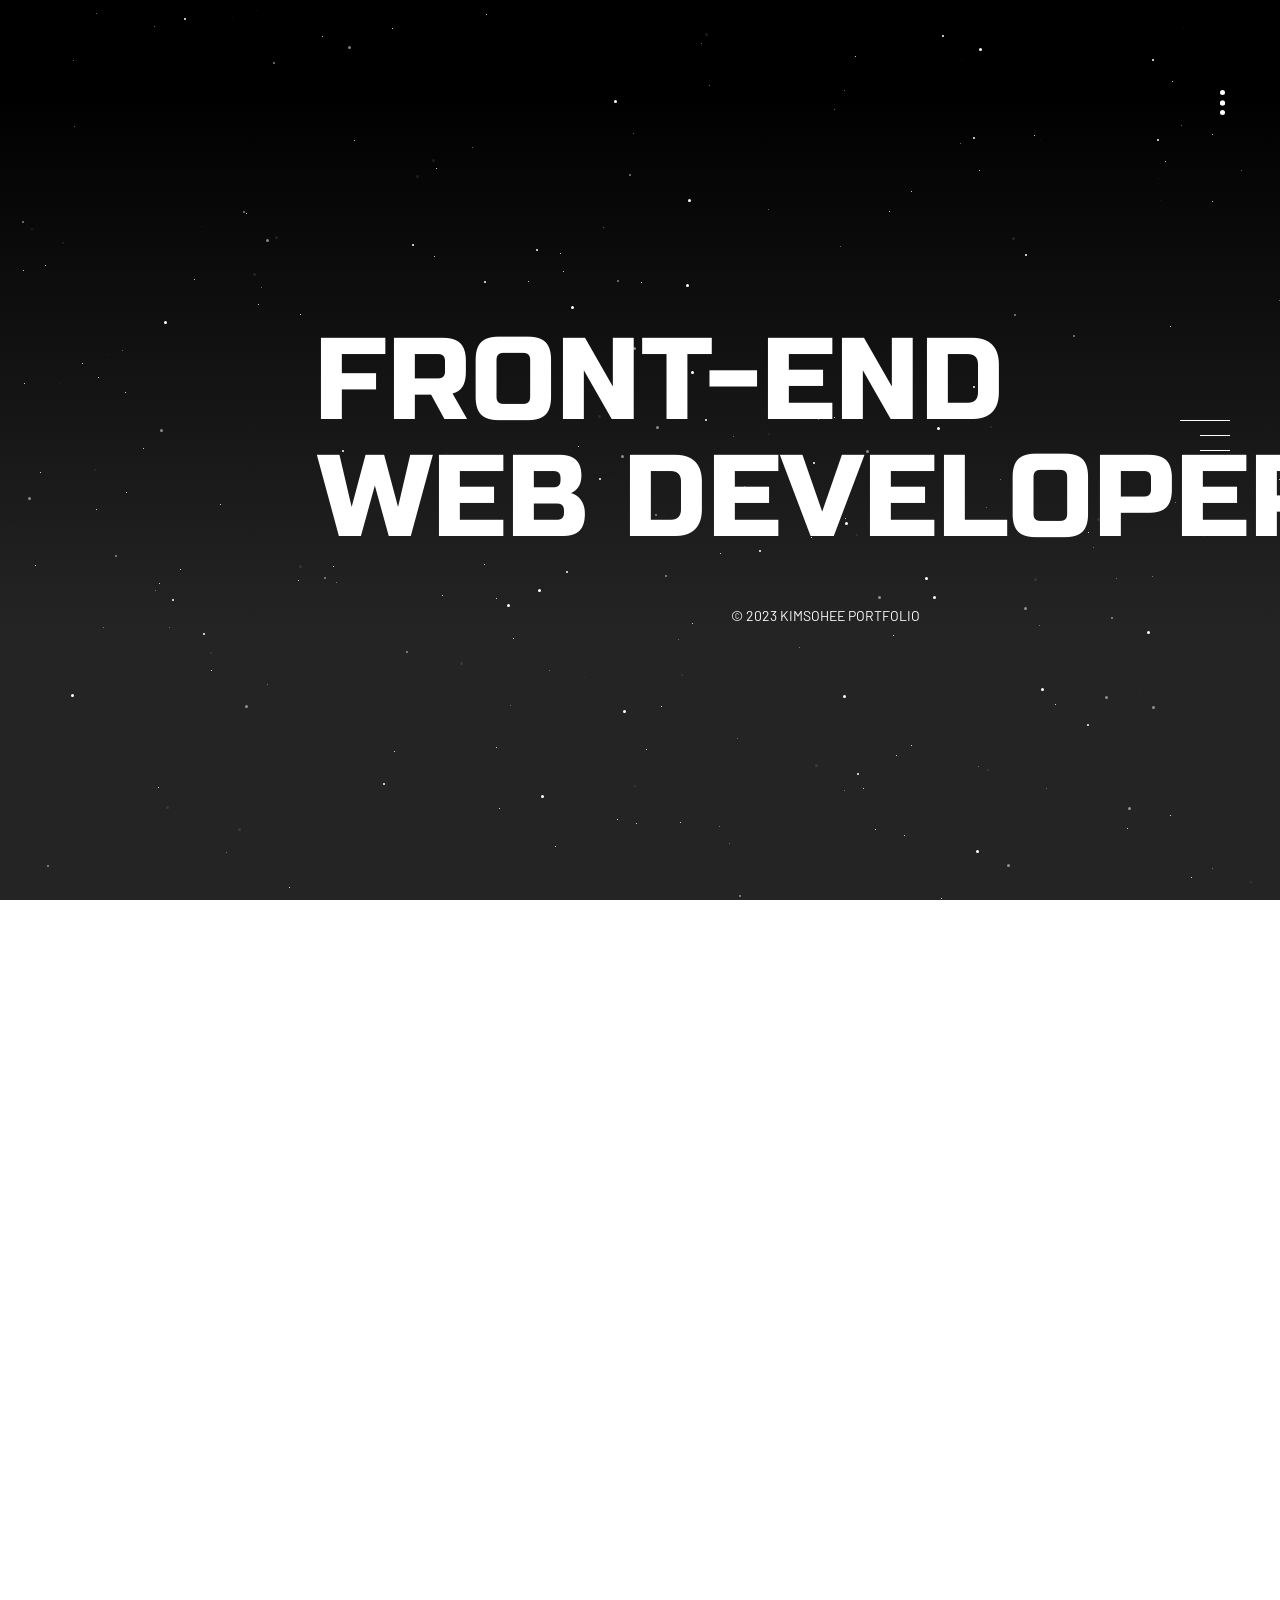
==== commit 03f69320: "Add files via upload" ====
--- a/index.html
+++ b/index.html
@@ -28,9 +28,8 @@
     <nav class="gnb">
         <ul>
             <li><a href="#main">main</a></li>
-            <li><a href="#portfolio01">menu01</a></li>
-            <li><a href="#portfolio02">menu02</a></li>
-            <li><a href="#portfolio03">menu03</a></li>
+            <li><a href="#portfolio01">work</a></li>
+            <li><a href="#portfolio02">introduce</a></li>
         </ul>
     </nav>
     <div class="waveDiv animation-wave">
@@ -88,7 +87,7 @@
                     <div class="b_right">
                         <div class="desc">
                             <strong class="num_one">1</strong>
-                            <h3 class="site_01">NETFLIX</h3>
+                            <h3>NETFLIX</h3>
                             <P>처음 메인페이지에서 시작하기 버튼을 누르면 영화 사이트로 이동이 가능하며<br /> react axios를 사용하여 api를 가져와 사이트를
                                 제작하였고<br />
                                 검색기능과 장르별
@@ -120,7 +119,7 @@
                         </div>
                         <div class="homepage">
                             <div class="case">
-                                <img src="./img/posco.jpeg" alt="">
+                                <img src="./img/cosnori.png" alt="">
                             </div>
                         </div>
                     </div>
@@ -233,9 +232,9 @@
                     </div>
                     <div class="b_right">
                         <div class="desc">
-                            <strong class="num_one">5</strong>
+                            <strong>5</strong>
                             <h3>POSCO</h3>
-                            <P class="site_02">그누보드 테마변경으로 메인 외에 서브페이지를 구현하였으며 사이트 내 slide는 모두 slick으로 제작하였습니다.
+                            <P>그누보드 테마변경으로 메인 외에 서브페이지를 구현하였으며<br /> 사이트 내 slide는 모두 slick으로 제작하였습니다.
 
                             </P>
                             <dl>
@@ -272,7 +271,8 @@
                         <div class="desc">
                             <strong>6</strong>
                             <h3 class="site_05">SHINSEGAE</h3>
-                            <P>AOS로 스크롤 이벤트를 구현하였으며 scroll down은 keyframe을 사용하였고 사이트 내 slide는 모두 slick으로 제작하였습니다.</P>
+                            <P>AOS로 스크롤 이벤트를 구현하였으며 scroll down은 keyframe을<br /> 사용하였고 사이트 내 slide는 모두 slick으로 제작하였습니다.
+                            </P>
                             <dl>
                                 <dt>TYPE</dt>
                                 <dd>Standard Web</dd>
@@ -307,7 +307,7 @@
                         <div class="desc">
                             <strong>7</strong>
                             <h3 class="site_04">K-CAR</h3>
-                            <P>jquery로 tabmenu를 구현하였으며 사이트 내 slide는 모두 slick으로 제작하였습니다.</P>
+                            <P>jquery로 tabmenu를 구현하였으며<br /> 사이트 내 slide는 모두 slick으로 제작하였습니다.</P>
                             <dl>
                                 <dt>TYPE</dt>
                                 <dd>Standard Web</dd>
@@ -329,58 +329,18 @@
 
 
         </div>
-
-        <!-- <div class="section sec02">
-            <strong>REACT</strong>
-            <div class="f_inner">
-                <figure>
-                    <div class="case">
-                        <img src="./img/netflix.png" alt="">
-                    </div>
-                    <div class="itm over01">
-                        <p>넷플릭스</p>
-                        <dl>
-                            <dt>point</dt>
-                            <dd>pagination</dd><br />
-                            <dt>SKILL</dt>
-                            <dd>REACT</dd><br />
-                            <dt>기여도</dt>
-                            <dd>개인작업 100%</dd>
-                        </dl>
-                        <a href="https://devheee.github.io/netflix_/">VIEW ON WEB</a>
-                    </div>
-                </figure>
-                <figure>
-                    <div class="case case02">
-                        <img src="./img/cosnori.png" alt="">
-                    </div>
-                    <div class="itm over02">
-                        <p>코스노리</p>
-                        <dl>
-                            <dt>point</dt>
-                            <dd>infinite scroll</dd><br />
-                            <dt>SKILL</dt>
-                            <dd>REACT</dd><br />
-                            <dt>기여도</dt>
-                            <dd>개인작업 100%</dd>
-                        </dl>
-                        <a href="https://devheee.github.io/new_shop/">VIEW ON WEB</a>
-                    </div>
-                </figure>
-            </div>
-
-        </div> -->
 
         <div class="section sec03">
             <div class="inner">
                 <div class="left_box">
-                    <div class="pic"></div>
+
                 </div>
                 <div class="right_box">
                     <div class="desc">
                         <div class="contact">
-                            <strong>p</strong><span><a href="tel:">010-4758-8417</a></span>
-                            <strong>m</strong><span><a href="mailto:">thgml1293@hanmail.net</a></span>
+                            <span>KIMSOHEE</span>
+                            <strong>m</strong><span><a href="tel:">010-4758-8417</a></span>
+                            <strong>e</strong><span><a href="mailto:">thgml1293@hanmail.net</a></span>
 
                         </div>
                         <div class="education">
@@ -397,12 +357,14 @@
                             <span>
                                 WEB CODING ( HTML5 / CSS3 / JQUERY / REACT / VUE) , GIT
                                 <br />ADOBE ( PHOTO SHOP / ILLUST )
-
                             </span>
                         </div>
                     </div>
                 </div>
             </div>
+            <p>
+                &copy; 2023 KIMSOHEE PORTFOLIO<br />
+                이 포트폴리오는 비상업적 용도로 제작되었습니다.</p>
         </div>
 
     </main>
@@ -414,8 +376,18 @@
     <div class="cover">
         <ul>
             <li><a href="#main">2023 KIMSOHEE PORTFOLIO</a></li>
-            <li><a href="#portfolio01">WORK</a></li>
-            <li><a href="#portfolio02">WORK_react</a></li>
+            <li>
+                <a href="#portfolio01">WORK</a>
+                <ul>
+                    <li><a href="#portfolio01"> - 넷플릭스 <span>(react)</span> </a></li>
+                    <li><a href="#portfolio01/1"> - 코스노리 <span>(react)</span></a></li>
+                    <li><a href="#portfolio01/2"> - 구달 <span>(react)</span></a></li>
+                    <li><a href="#portfolio01/3"> - 엽기떡볶이 <span>(gnuboard)</span></a></li>
+                    <li><a href="#portfolio01/4"> - 포스코건설 <span>(gnuboard)</span></a></li>
+                    <li><a href="#portfolio01/5"> - 신세계백화점 <span>(html,css)</span></a></li>
+                    <li><a href="#portfolio01/6"> - 케이카 <span>(html,css)</span></a></li>
+                </ul>
+            </li>
             <li><a href="#portfolio03">introduce</a></li>
         </ul>
     </div>
--- a/css/portfolio.css
+++ b/css/portfolio.css
@@ -29,8 +29,13 @@
     height: 800px;
 }
 
-
-
+/*  */
+
+header h1 {
+    visibility: hidden;
+}
+
+/*  */
 .container {
     position: relative;
     width: 1650px;
@@ -81,12 +86,13 @@
 .container .b_right {
     color: #f9f9f9;
     position: absolute;
-    inset: 23% auto auto 65%;
+    inset: 15% auto auto 65%;
     width: 100%;
 }
 
 .container .b_right .desc {
     position: relative;
+    margin: 50px 0 0 0;
 }
 
 
@@ -95,7 +101,7 @@
     font-family: 'Righteous', cursive;
 
     position: absolute;
-    top: 150px;
+    top: 200px;
     right: 1040px;
     font-size: 500px;
     font-weight: 700;
@@ -124,66 +130,6 @@
     height: 20px;
 }
 
-/* .container .b_right .desc .site_01::after {
-    content: "";
-    position: absolute;
-    top: -30px;
-    left: -138px;
-    border: 10px solid #000988;
-    border-right: 10px solid transparent;
-    height: 0;
-    width: 15px;
-    z-index: -999;
-}
-
-.container .b_right .desc .site_02::after {
-    content: "";
-    position: absolute;
-    top: -30px;
-    left: -138px;
-    border: 10px solid #d12f3a;
-    border-right: 10px solid transparent;
-    height: 0;
-    width: 20px;
-    z-index: -999;
-}
-
-.container .b_right .desc .site_03::after {
-    content: "";
-    position: absolute;
-    top: -30px;
-    left: -138px;
-    border: 10px solid #8c6239;
-    border-right: 10px solid transparent;
-    height: 0;
-    width: 20px;
-    z-index: -999;
-}
-
-.container .b_right .desc .site_04::after {
-    content: "";
-    position: absolute;
-    top: -30px;
-    left: -138px;
-    border: 10px solid #999;
-    border-right: 10px solid transparent;
-    height: 0;
-    width: 20px;
-    z-index: -999;
-}
-
-.container .b_right .desc .site_05::after {
-    content: "";
-    position: absolute;
-    top: -30px;
-    left: -138px;
-    border: 10px solid #e6cb01;
-    border-right: 10px solid transparent;
-    height: 0;
-    width: 20px;
-    z-index: -999;
-} */
-
 .container .b_right .desc p {
     font-family: 'SUIT-Regular';
     font-size: 15px;
@@ -198,6 +144,10 @@
     font-weight: 500;
     margin: 0 0 70px 0;
     line-height: 1.3;
+}
+
+.container .b_right .desc dl {
+    margin: 90px 0 0 0;
 }
 
 .container .b_right .desc dt {
@@ -370,6 +320,17 @@
 
 
 /*  */
+.sec03 p {
+    font-family: 'SUIT-Regular';
+    text-align: center;
+    position: absolute;
+    bottom: 20%;
+    left: 50%;
+    transform: translate(-50%, 0);
+    color: #999;
+    font-size: 15px;
+}
+
 .sec03 .inner {
     font-family: 'SUIT-Regular';
     display: flex;
@@ -379,13 +340,25 @@
     flex: 1;
 }
 
+.sec03 .left_box .pic {
+    width: 450px;
+    height: 400px;
+    position: absolute;
+    left: 28%;
+    top: 180px;
+}
+
+.sec03 .left_box .pic img {
+    border-radius: 5px;
+}
+
 .sec03 .right_box {
     color: #f9f9f9;
     line-height: 1.3;
 }
 
 .sec03 .right_box div {
-    margin: 0 0 40px 0;
+    margin: 0 0 40px 50px;
 }
 
 .sec03 .right_box .desc strong {
@@ -407,7 +380,7 @@
 }
 
 .right_box .desc .contact {
-    margin: 0 0 20px 0;
+    margin: 0 0 20px 50px;
 }
 
 .right_box .desc .contact strong {
@@ -434,6 +407,7 @@
     margin: 0 20px 0 0;
 }
 
+
 /*  */
 
 .cover {
@@ -458,20 +432,33 @@
     height: 100vh;
 }
 
-.cover ul {
+.cover>ul {
     height: 100vh;
-    margin-top: 30%;
+    margin-top: 20%;
     /* transform: translate(140%, 20%); */
 }
 
-.cover ul li {
+.cover>ul>li {
     list-style: square;
-    font-size: 70px;
+    font-size: 40px;
     font-weight: 700;
     margin: 0 0 20px 0;
 }
 
-.cover ul li:hover {
+.cover>ul>li a:hover {
     color: #002029;
     transition: 1s;
+}
+
+
+
+.cover ul>li>ul li {
+    margin: 20px 0 0 0;
+    list-style: none;
+    font-size: 24px;
+    font-weight: 300;
+}
+
+.cover ul>li>ul li span {
+    font-size: 23px;
 }
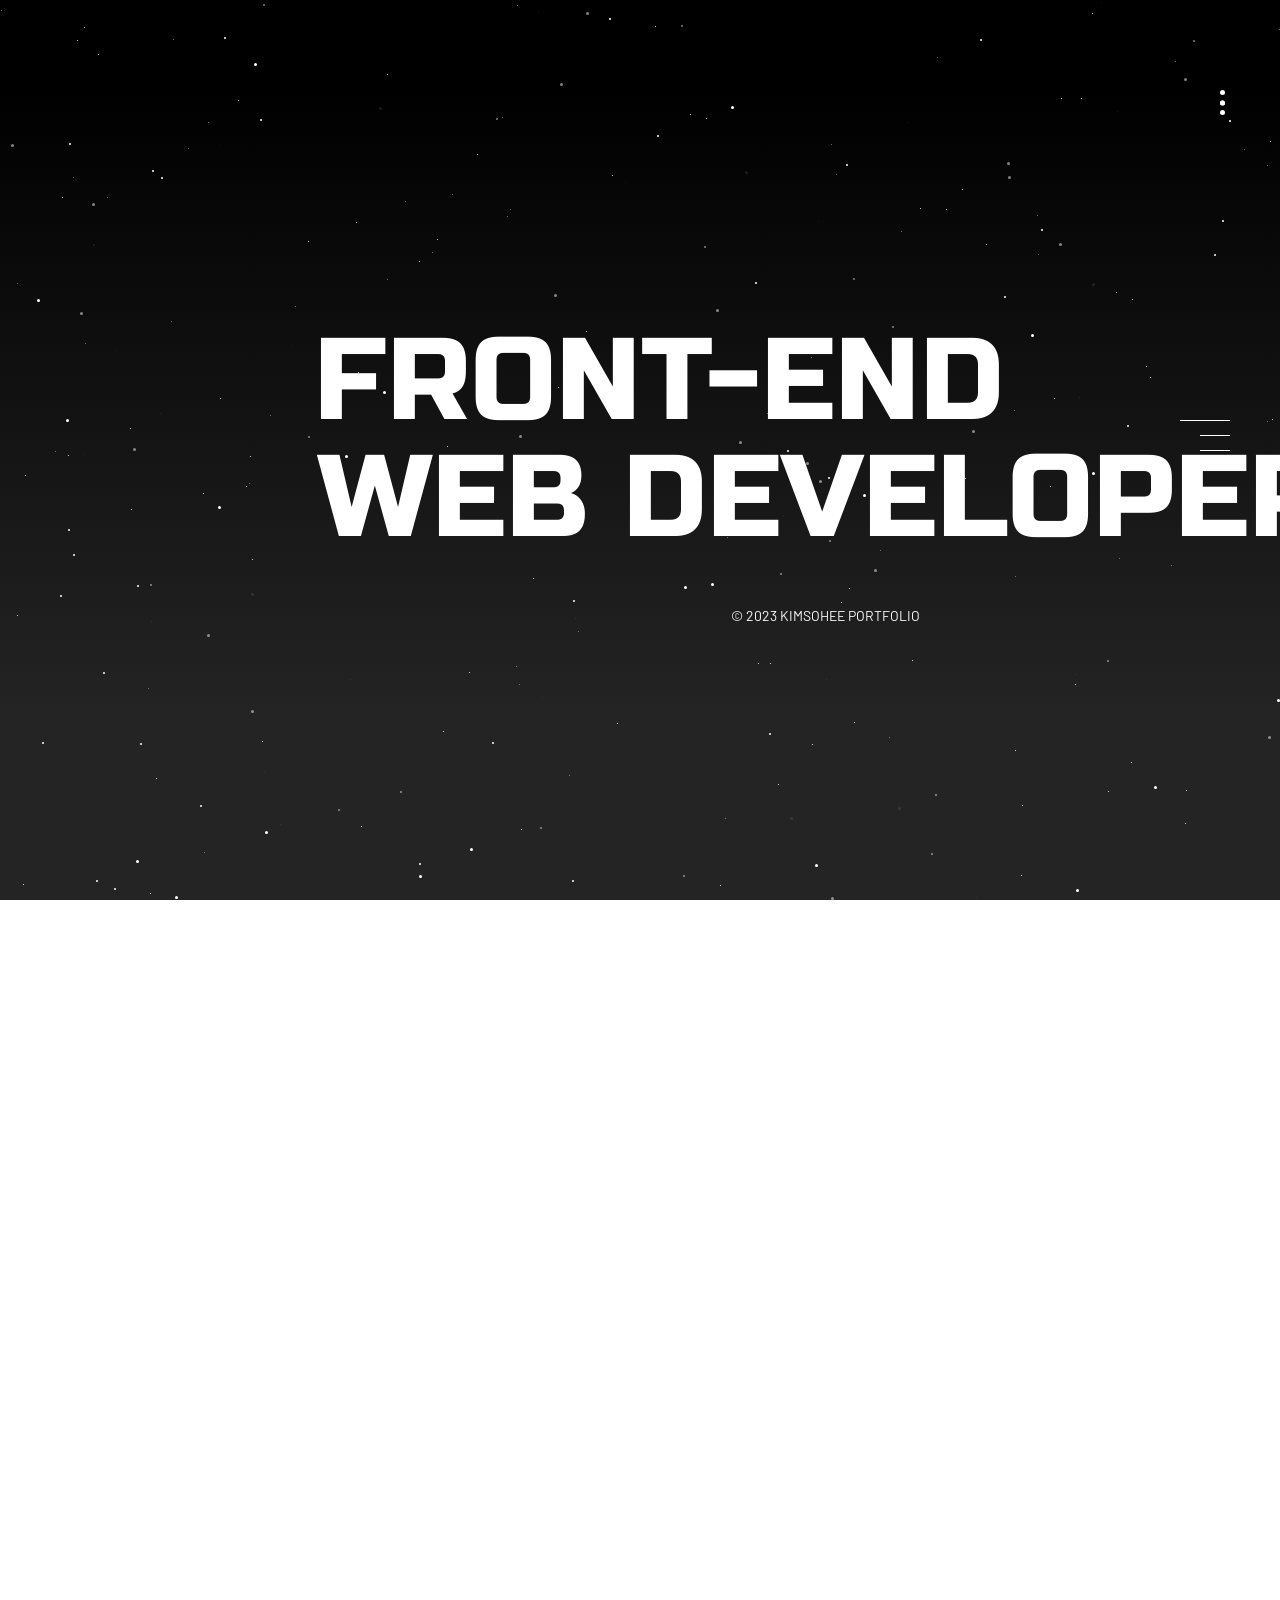
==== commit 449a0d8e: "Add files via upload" ====
--- a/index.html
+++ b/index.html
@@ -77,6 +77,10 @@
                     <div class="b_left">
                         <div class="mokup">
                             <img src="./img/mokup01.png" alt="">
+                        </div>
+                        <div class="mokup02">
+                            <img src="./img/mokup02.png" alt="">
+
                         </div>
                         <div class="homepage">
                             <div class="case">
--- a/css/keyframe.css
+++ b/css/keyframe.css
@@ -17,7 +17,7 @@
     inset: 0 0 0 0;
     overflow: hidden;
     bottom: -1px;
-    background-image: linear-gradient(to top, #242424 30%, #000 90%);
+    background-image: linear-gradient(to top, #242424 20%, #000 90%);
 }
 
 .first-wave {
--- a/css/portfolio.css
+++ b/css/portfolio.css
@@ -59,16 +59,22 @@
     left: 100px;
     transform: translate(0, -50%);
     width: 900px;
-
-
+}
+
+.container .b_left .mokup02 img {
+    position: absolute;
+    top: 70%;
+    left: 850px;
+    transform: translate(0, -50%);
+    z-index: 9999;
 }
 
 .container .b_left .homepage {
     position: absolute;
-    top: 100px;
-    left: 190px;
-    width: 710px;
-    height: 470px;
+    top: 90px;
+    left: 170px;
+    width: 750px;
+    height: 480px;
     overflow: hidden;
     border: 1px solid #ddd;
 }
@@ -413,7 +419,7 @@
 .cover {
     position: fixed;
     inset: 0 0 auto 0;
-    background: #999;
+    background: #333;
     color: #ddd;
     z-index: 998;
 
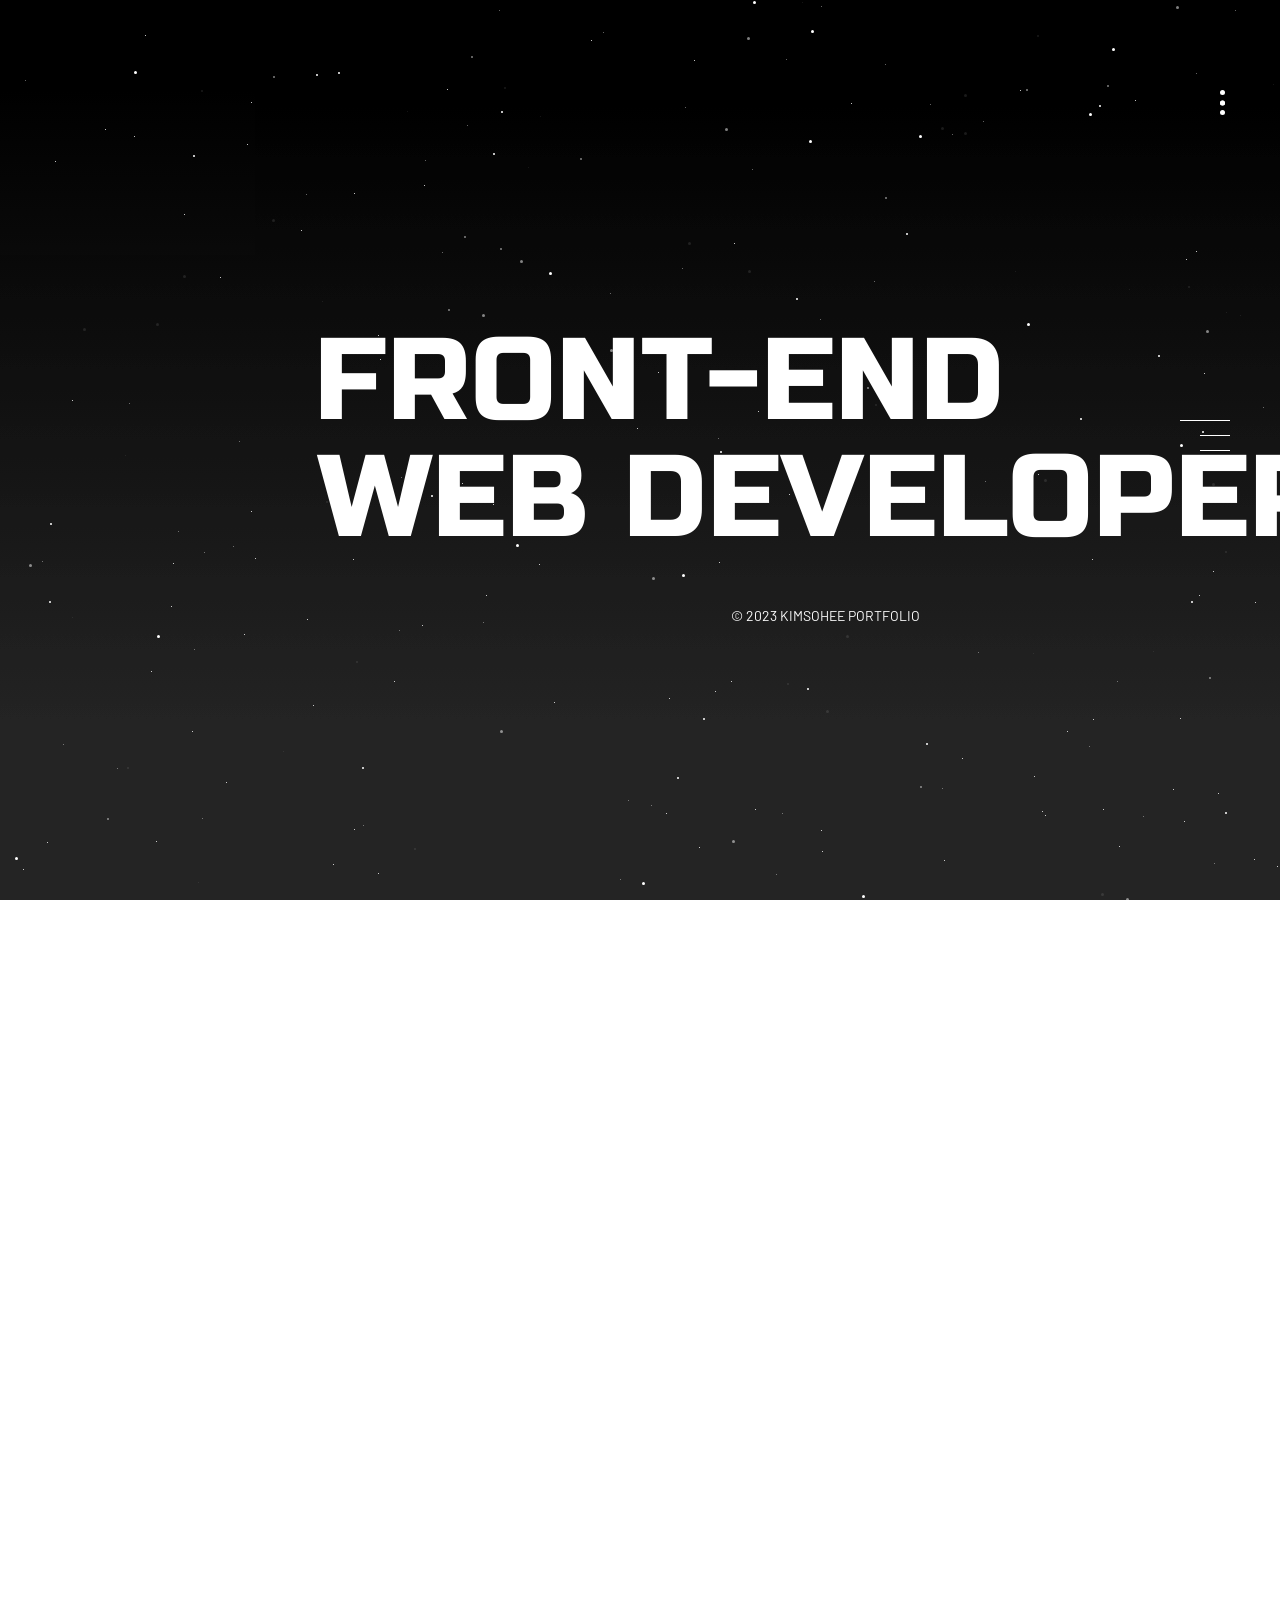
==== commit f85dd050: "Add files via upload" ====
--- a/index.html
+++ b/index.html
@@ -222,6 +222,7 @@
                     </div>
                 </div>
             </div>
+
             <div class="slide pf_s">
                 <div class="container">
                     <div class="b_left">
@@ -253,7 +254,44 @@
                             </dl>
                         </div>
                         <div class="view">
-                            <a href="https://devheee.github.io/new_shop/" target="_blank">
+                            <a href="http://devheee0.dothome.co.kr/" target="_blank">
+                                <button> VIEW ON WEB</button></a>
+                        </div>
+                    </div>
+                </div>
+            </div>
+            <div class="slide pf_s">
+                <div class="container">
+                    <div class="b_left">
+                        <div class="mokup">
+                            <img src="./img/mokup01.png" alt="">
+                        </div>
+                        <div class="homepage">
+                            <div class="case">
+                                <img src="./img/lg.png" alt="">
+                            </div>
+                        </div>
+                    </div>
+                    <div class="b_right">
+                        <div class="desc">
+                            <strong>6</strong>
+                            <h3>LG Chem</h3>
+                            <P>
+                                svg로 section을 분리하는 디자인을 했으며<br /> slick-slide에 video를 삽입하였고 jquery로 tabmenu를 구현하였습니다.
+                            </P>
+                            <dl>
+                                <dt>TYPE</dt>
+                                <dd>Standard Web</dd>
+                                <dt>SKILL</dt>
+                                <dd>HTML, CSS, JQUERY</dd>
+                                <dt>FONT</dt>
+                                <dd>Noto Sans, Roboto</dd>
+                                <dt>기여도</dt>
+                                <dd>개인작업 100%</dd>
+                            </dl>
+                        </div>
+                        <div class="view">
+                            <a href="https://devheee.github.io/practice06/" target="_blank">
                                 <button> VIEW ON WEB</button></a>
                         </div>
                     </div>
@@ -273,7 +311,7 @@
                     </div>
                     <div class="b_right">
                         <div class="desc">
-                            <strong>6</strong>
+                            <strong>7</strong>
                             <h3 class="site_05">SHINSEGAE</h3>
                             <P>AOS로 스크롤 이벤트를 구현하였으며 scroll down은 keyframe을<br /> 사용하였고 사이트 내 slide는 모두 slick으로 제작하였습니다.
                             </P>
@@ -309,7 +347,7 @@
                     </div>
                     <div class="b_right">
                         <div class="desc">
-                            <strong>7</strong>
+                            <strong>8</strong>
                             <h3 class="site_04">K-CAR</h3>
                             <P>jquery로 tabmenu를 구현하였으며<br /> 사이트 내 slide는 모두 slick으로 제작하였습니다.</P>
                             <dl>
@@ -388,8 +426,9 @@
                     <li><a href="#portfolio01/2"> - 구달 <span>(react)</span></a></li>
                     <li><a href="#portfolio01/3"> - 엽기떡볶이 <span>(gnuboard)</span></a></li>
                     <li><a href="#portfolio01/4"> - 포스코건설 <span>(gnuboard)</span></a></li>
-                    <li><a href="#portfolio01/5"> - 신세계백화점 <span>(html,css)</span></a></li>
-                    <li><a href="#portfolio01/6"> - 케이카 <span>(html,css)</span></a></li>
+                    <li><a href="#portfolio01/5"> - LG화학 <span>(html,css)</span></a></li>
+                    <li><a href="#portfolio01/6"> - 신세계백화점 <span>(html,css)</span></a></li>
+                    <li><a href="#portfolio01/7"> - 케이카 <span>(html,css)</span></a></li>
                 </ul>
             </li>
             <li><a href="#portfolio03">introduce</a></li>
--- a/css/portfolio.css
+++ b/css/portfolio.css
@@ -419,7 +419,7 @@
 .cover {
     position: fixed;
     inset: 0 0 auto 0;
-    background: #333;
+    background: #242424;
     color: #ddd;
     z-index: 998;
 
@@ -452,7 +452,7 @@
 }
 
 .cover>ul>li a:hover {
-    color: #002029;
+    color: #666;
     transition: 1s;
 }
 
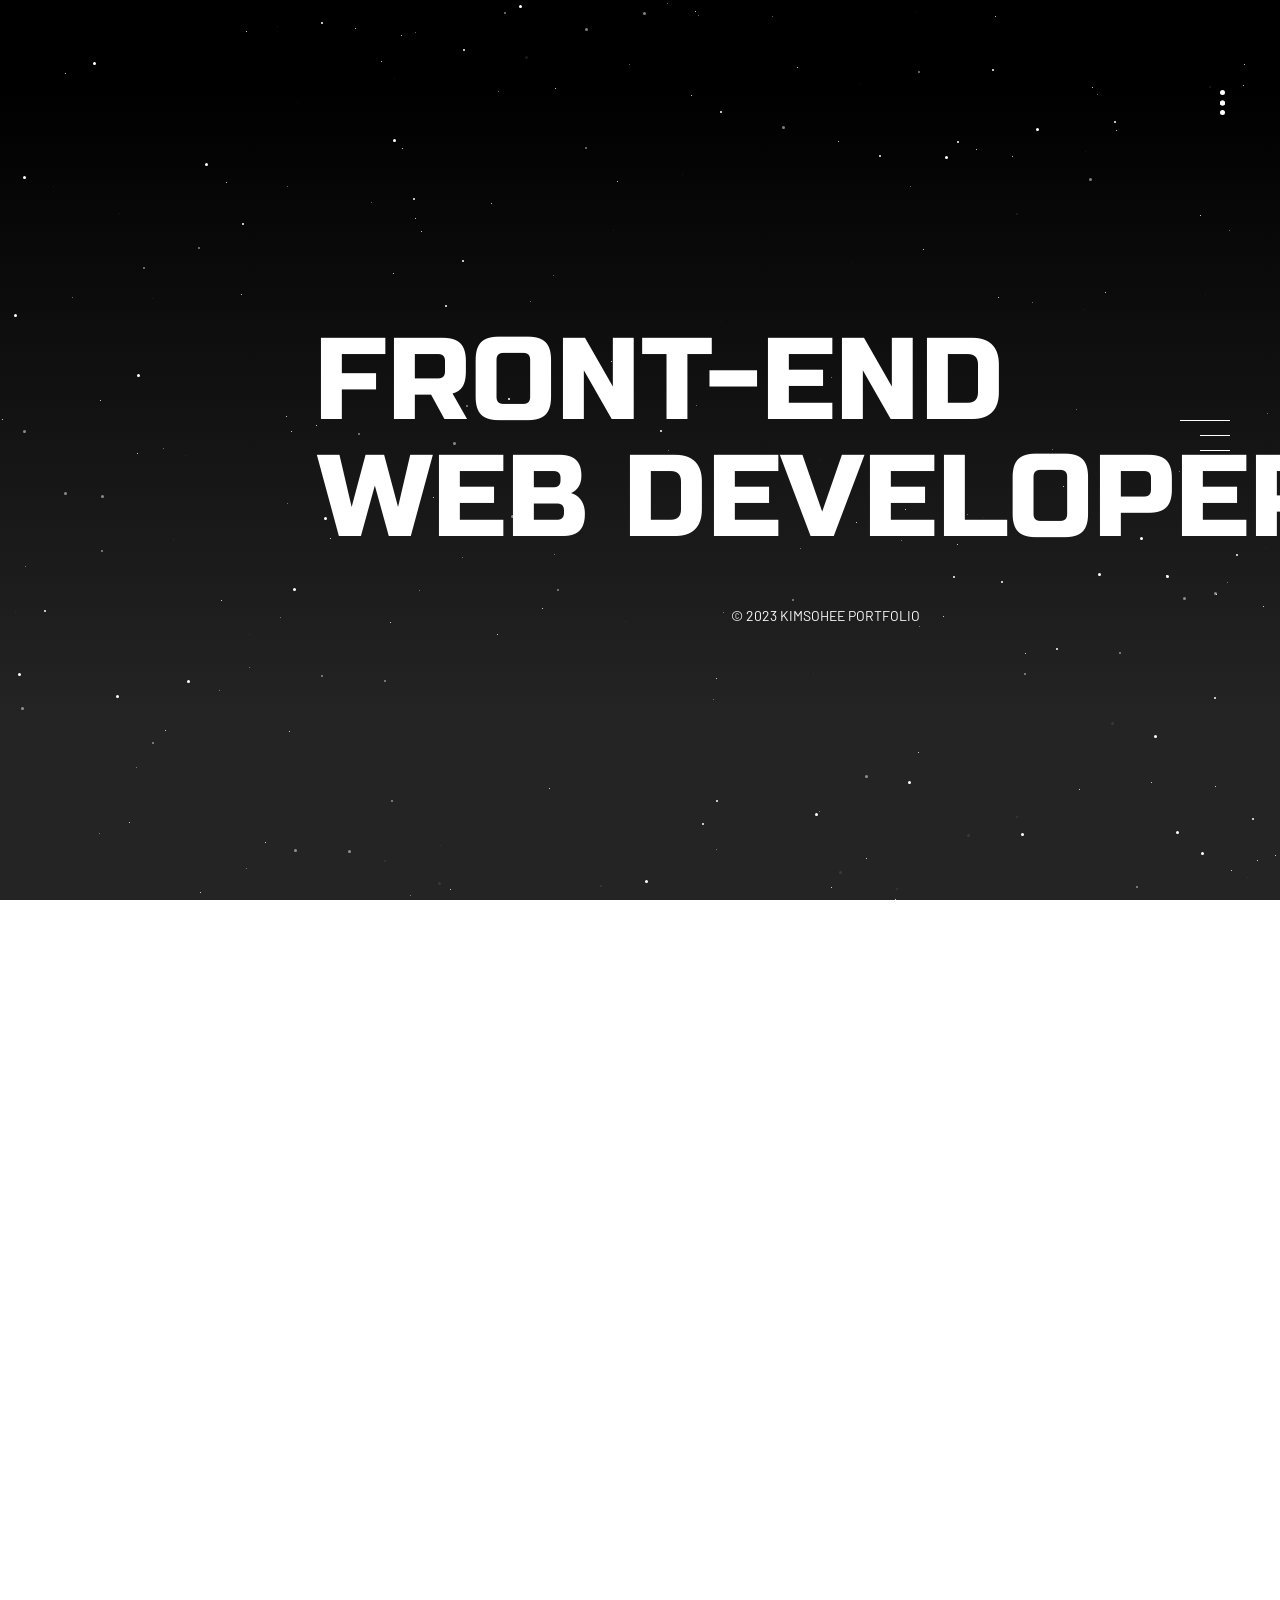
==== commit 541753ea: "Add files via upload" ====
--- a/index.html
+++ b/index.html
@@ -101,7 +101,7 @@
                                 <dt>TYPE</dt>
                                 <dd>Standard Web</dd>
                                 <dt>SKILL</dt>
-                                <dd>HTML, CSS, JQUERY</dd>
+                                <dd>REACT, SCSS, AXIOS, JAVASCRIPT</dd>
                                 <dt>FONT</dt>
                                 <dd>Noto Sans, Roboto</dd>
                                 <dt>기여도</dt>
@@ -138,7 +138,7 @@
                                 <dt>TYPE</dt>
                                 <dd>Standard Web</dd>
                                 <dt>SKILL</dt>
-                                <dd>HTML, CSS, JQUERY</dd>
+                                <dd>REACT, REACT-FULLPAGE, SCSS, AXIOS, JAVASCRIPT</dd>
                                 <dt>FONT</dt>
                                 <dd>Noto Sans, Roboto</dd>
                                 <dt>기여도</dt>
@@ -168,14 +168,14 @@
                         <div class="desc">
                             <strong class="num_one">3</strong>
                             <h3 class="site_01">GOODAL</h3>
-                            <P>react fullpage로 제작하였으며 iframe으로 vimeo 비디오를 삽입하였고<br /> shop 메뉴에 서브페이지를 구현하였습니다. </P>
-                            <dl>
-                                <dt>TYPE</dt>
-                                <dd>Standard Web</dd>
-                                <dt>SKILL</dt>
-                                <dd>HTML, CSS, JQUERY</dd>
-                                <dt>FONT</dt>
-                                <dd>Noto Sans, Roboto</dd>
+                            <P>iframe으로 vimeo 비디오를 삽입하였고<br /> Brand, Shop 메뉴에 서브페이지를 구현하였습니다. </P>
+                            <dl>
+                                <dt>TYPE</dt>
+                                <dd>Standard Web</dd>
+                                <dt>SKILL</dt>
+                                <dd>REACT, CSS, JAVASCRIPT</dd>
+                                <dt>FONT</dt>
+                                <dd>Montserrat, Noto Sans</dd>
                                 <dt>기여도</dt>
                                 <dd>개인작업 100%</dd>
                             </dl>
@@ -202,15 +202,15 @@
                     <div class="b_right">
                         <div class="desc">
                             <strong>4</strong>
-                            <h3 class="site_03">YUPDDUK</h3>
+                            <h3>YUPDDUK</h3>
                             <P>그누보드 테마 변경으로 메인 외에 공지사항, 이벤트 페이지를 구현하였으며<br /> 기존 갤러리는 이벤트 페이지로 변경하여 작업하였습니다.</P>
                             <dl>
                                 <dt>TYPE</dt>
                                 <dd>Standard Web</dd>
                                 <dt>SKILL</dt>
-                                <dd>HTML, CSS, JQUERY</dd>
-                                <dt>FONT</dt>
-                                <dd>Noto Sans, Roboto</dd>
+                                <dd>GNUBOARD, PHP, HTML, CSS, JQUERY</dd>
+                                <dt>FONT</dt>
+                                <dd>Nanum Myeongjo, Noto Sans, Roboto</dd>
                                 <dt>기여도</dt>
                                 <dd>개인작업 100%</dd>
                             </dl>
@@ -246,7 +246,7 @@
                                 <dt>TYPE</dt>
                                 <dd>Standard Web</dd>
                                 <dt>SKILL</dt>
-                                <dd>HTML, CSS, JQUERY</dd>
+                                <dd>GNUBOARD, PHP, HTML, CSS, JQUERY</dd>
                                 <dt>FONT</dt>
                                 <dd>Noto Sans, Roboto</dd>
                                 <dt>기여도</dt>
@@ -283,7 +283,7 @@
                                 <dt>TYPE</dt>
                                 <dd>Standard Web</dd>
                                 <dt>SKILL</dt>
-                                <dd>HTML, CSS, JQUERY</dd>
+                                <dd>HTML, CSS, JQUERY, AOS</dd>
                                 <dt>FONT</dt>
                                 <dd>Noto Sans, Roboto</dd>
                                 <dt>기여도</dt>
@@ -312,14 +312,14 @@
                     <div class="b_right">
                         <div class="desc">
                             <strong>7</strong>
-                            <h3 class="site_05">SHINSEGAE</h3>
+                            <h3>SHINSEGAE</h3>
                             <P>AOS로 스크롤 이벤트를 구현하였으며 scroll down은 keyframe을<br /> 사용하였고 사이트 내 slide는 모두 slick으로 제작하였습니다.
                             </P>
                             <dl>
                                 <dt>TYPE</dt>
                                 <dd>Standard Web</dd>
                                 <dt>SKILL</dt>
-                                <dd>HTML, CSS, JQUERY</dd>
+                                <dd>HTML, CSS, JQUERY, AOS</dd>
                                 <dt>FONT</dt>
                                 <dd>Noto Sans, Roboto</dd>
                                 <dt>기여도</dt>
@@ -348,7 +348,7 @@
                     <div class="b_right">
                         <div class="desc">
                             <strong>8</strong>
-                            <h3 class="site_04">K-CAR</h3>
+                            <h3>K-CAR</h3>
                             <P>jquery로 tabmenu를 구현하였으며<br /> 사이트 내 slide는 모두 slick으로 제작하였습니다.</P>
                             <dl>
                                 <dt>TYPE</dt>
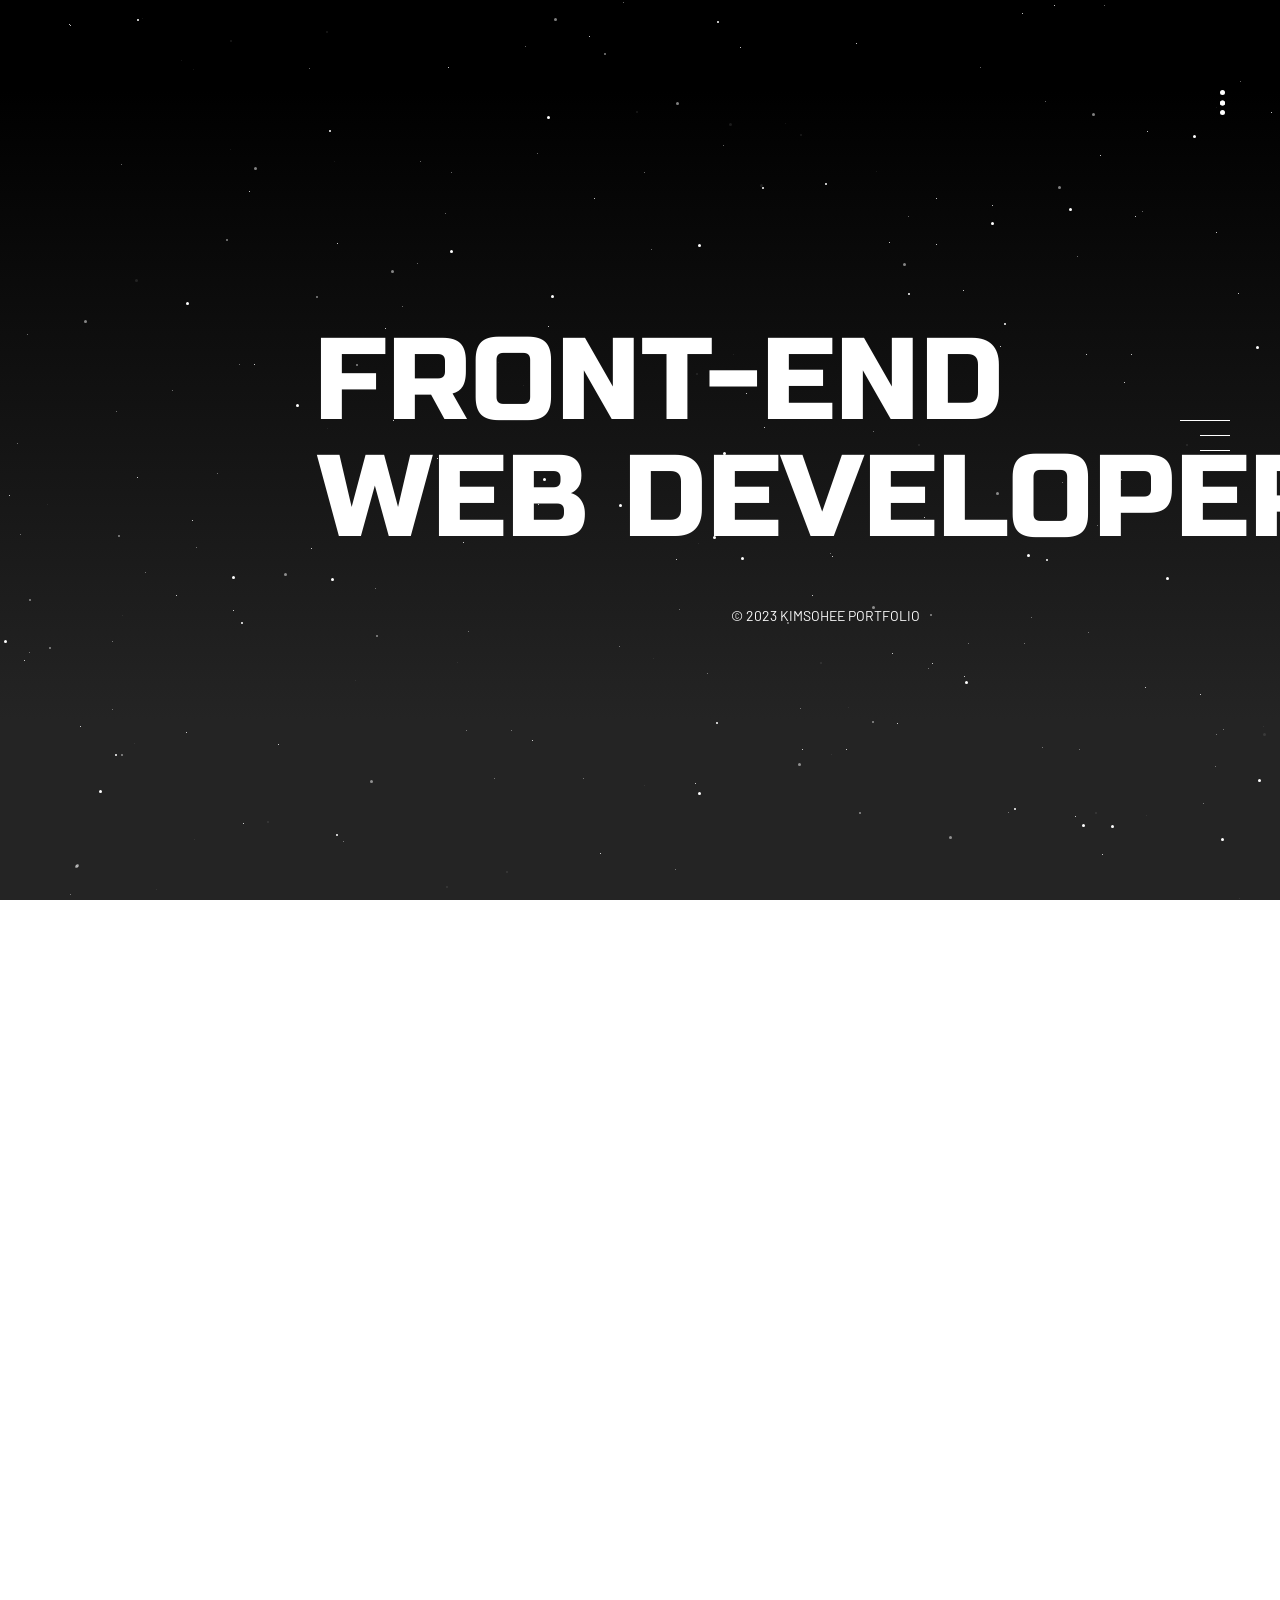
==== commit fd446afc: "0809" ====
--- a/index.html
+++ b/index.html
@@ -80,7 +80,11 @@
                         </div>
                         <div class="mokup02">
                             <img src="./img/mokup02.png" alt="">
-
+                        </div>
+                        <div class="mobile">
+                            <div class="case">
+                                <img src="./img/netflix_m.png" alt="">
+                            </div>
                         </div>
                         <div class="homepage">
                             <div class="case">
--- a/css/portfolio.css
+++ b/css/portfolio.css
@@ -61,7 +61,7 @@
     width: 900px;
 }
 
-.container .b_left .mokup02 img {
+.container .b_left .mokup02 {
     position: absolute;
     top: 70%;
     left: 850px;
@@ -69,14 +69,34 @@
     z-index: 9999;
 }
 
+
+.container .b_left .mobile {
+    position: absolute;
+    top: 52%;
+    left: 870px;
+    width: 130px;
+    height: 265px;
+    z-index: 99999;
+    overflow: hidden;
+}
+
 .container .b_left .homepage {
     position: absolute;
     top: 90px;
     left: 170px;
     width: 750px;
-    height: 480px;
+    height: 470px;
     overflow: hidden;
     border: 1px solid #ddd;
+}
+
+.container .b_left .mobile .case {
+    transform: translate(0, 0);
+}
+
+.container .b_left .mobile:hover .case {
+    transform: translate(0, calc(-100% + 275px));
+    transition: 5s;
 }
 
 .container .b_left .homepage .case {
